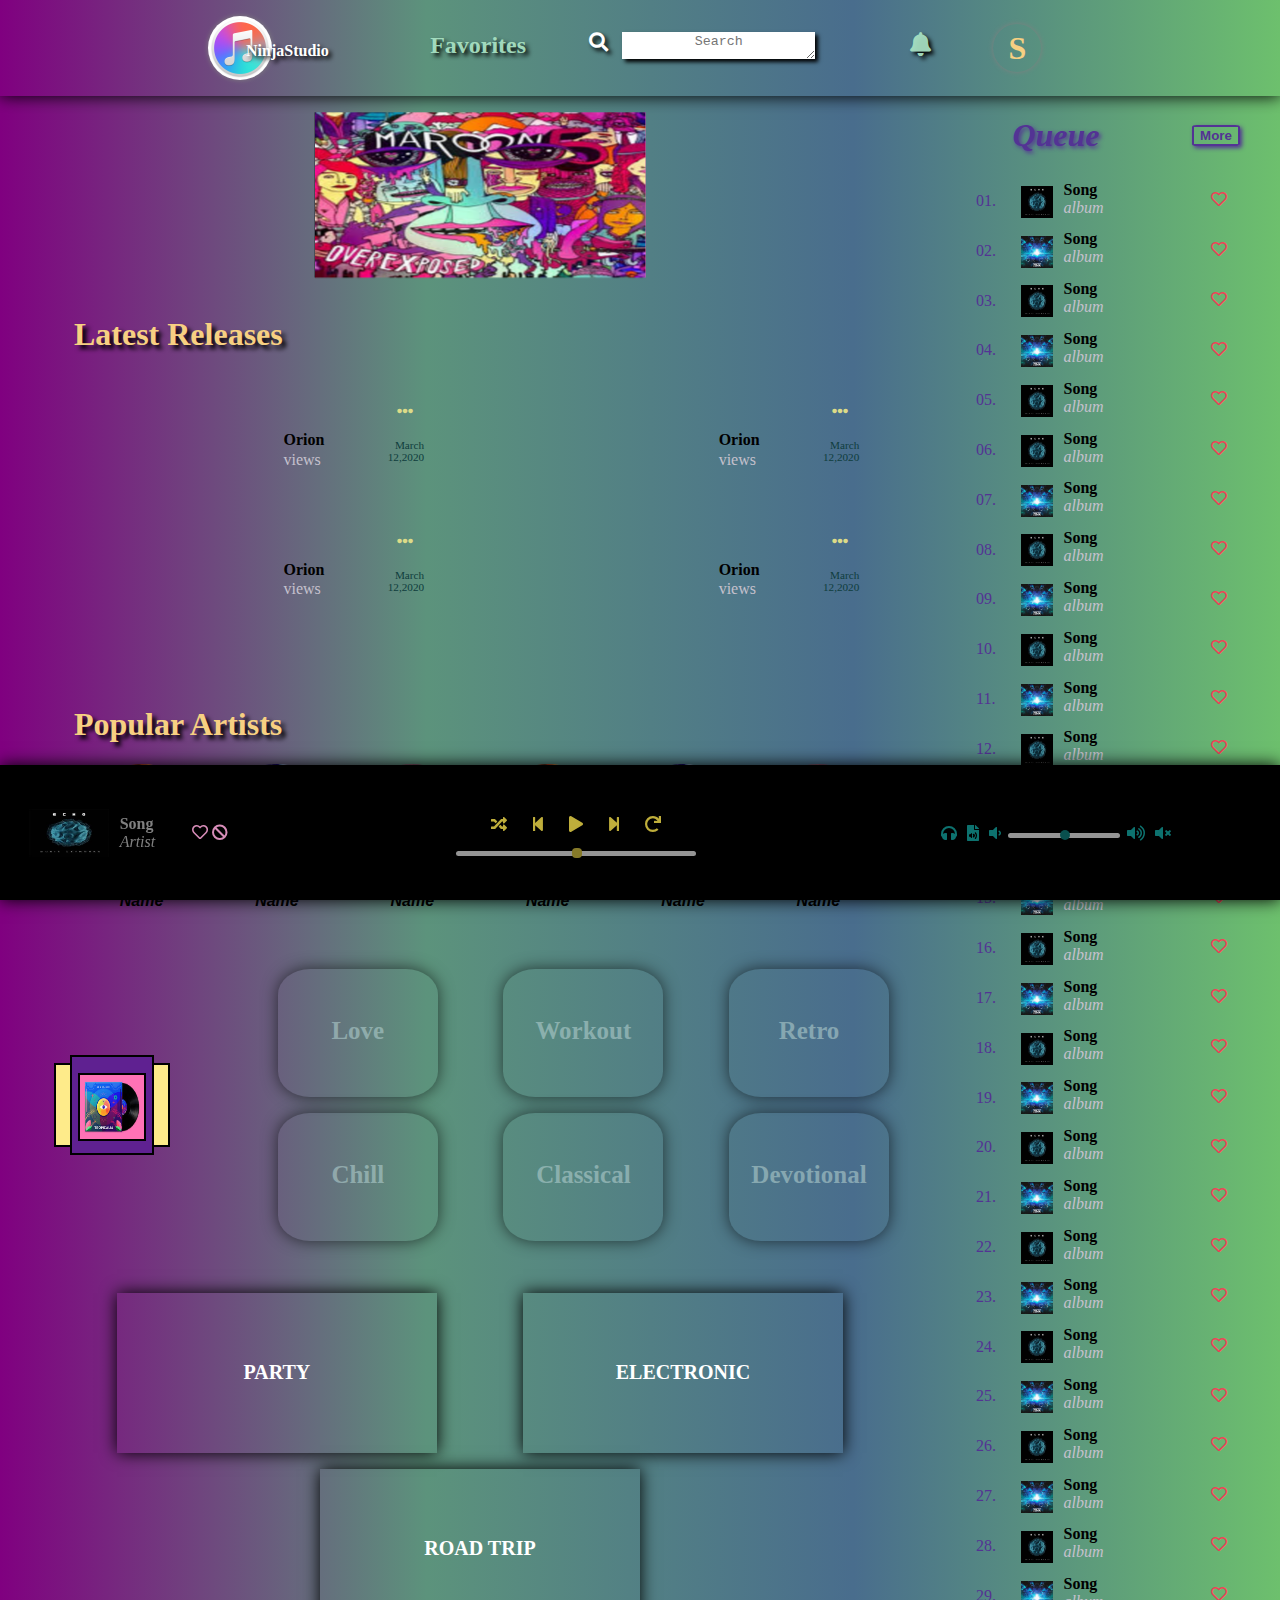
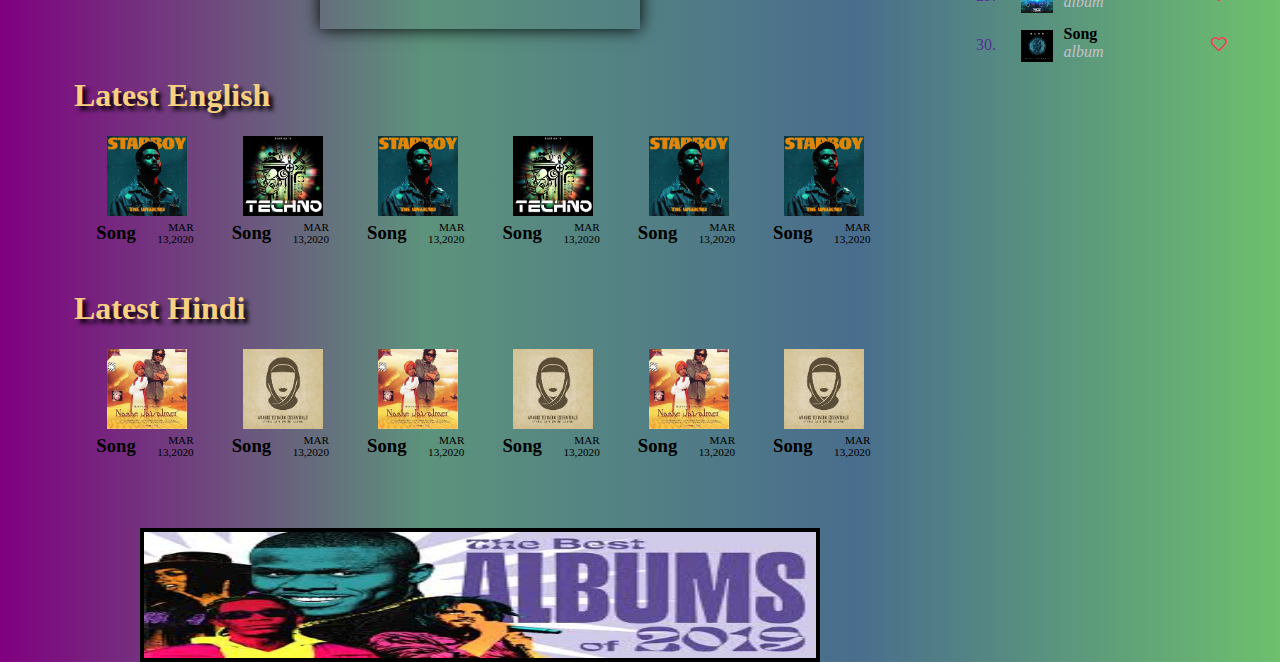
==== index.html @ 651ea818 "add pages of music player" ====
<!DOCTYPE html>
<html>
<head>
	<title>Music Player</title>
	<link rel="stylesheet" type="text/css" href="https://use.fontawesome.com/releases/v5.7.1/css/all.css">
	<link rel="stylesheet" type="text/css" href="style/music_player.css">	
	<meta name="viewport" content="width=device-width, initial-scale=1">
</head>

<body>
	<header>
		<!--navigation menu contains search, profile, favourite, notification and player-->
		<nav>
			<!--for large and medium screen-->
			<div id="large-nav">
				<!--for music player icon-->
				<div class="logo">
					<div class="logo-pic">
						<img src="Images/logo2.jpeg">
					</div>
					<span>
						NinjaStudio
					</span>
				</div>
				<!--for favourite songs reference-->
				<div class="fav">
					<a href="#">Favorites</a>
				</div>
				<!--for search bar-->
				<div class="search">
					<div class="search-box">
						<a href="#"><i class="fas fa-search"></i></a>
						<textarea rows="1" placeholder="Search"></textarea>
					</div>		
				</div>
				<!--for notification icon-->
				<div class="notify">
					<a href="#"> <i class="fas fa-bell"></i> </a>
				</div>
				<!--for user id-->
				<div class="id">
					<div class="user">
						S
					</div>
				</div>
			</div>

			<!--for small screen-->
			<div id="small-nav">
				<!--for music player icon-->
				<div class="logo">
					<div class="logo-pic">
						<img src="Images/logo2.jpeg">
					</div>
					<span>
						Ninja <br/>
						Studio
					</span>
				</div>
				<!--for user id-->
				<div class="id">
					<div class="user">
						S
					</div>
				</div>
				<!--for navigation bar-->
				<div class="bar">
					<div id="bar-icon"><i class="fas fa-bars"></i><div>
						<div id="nav-menu">
							<ul>
								<li><a href="#"> <i class="fas fa-bell"></i> </a></li>
								<li><a href="#">Favorites</a></li>
								<li>
									<div class="search-box">
										<textarea rows="1"></textarea>
										<a href="#"><i class="fas fa-search"></i></a>
									</div>
								</li>
							</ul>
						</div>
				</div>
		
			</div>
		</nav>

	</header>

	<!--main section contains song sharts and queue-->
	<main>
		<!--Article section contains the menu sections for the player-->
		<article>
			<!--song charts-->
			<section class="song-chart">
				<div id="box">
					<div class="music-chart one">
						<a href="#"> <img src="Images/cover6.png"> </a>
					</div>
					<div class="music-chart two">
						<a href="#"> <img src="Images/cover7.jpg"> </a>
					</div>
					<div class="music-chart three">
						<a href="#"> <img src="Images/cover8.jpg"> </a>
					</div>
					<div class="music-chart four">
						<a href="#"> <img src="Images/cover9.jpg"> </a>
					</div>	
				</div>
				
			</section>

			<!--latest release-->
			<section class="song-chart">
				<div class="heading">
					<h1>Latest Releases</h1>
				</div>
				<!-- adding section items-->
				<ul id="latest-release">
					<li>
						<!--adding picture-->
						<div class="latest-image">
							<div id="effect">
								<i class="fas fa-play"></i>
							</div>
						</div>
						<!--for expandable menu-->
						<div id="expand">
							<div id="dot-icon">
								<a href="#menu1" target="_parent"><i class="fas fa-ellipsis-h"></i></a>
							</div>
						
							<div id="menu1">
								<ul class="list">
									<li><a href="#"><i class="far fa-window-close"></i></a></li>
									<li><a href="#"> Download </a></li>
									<li><a href="#"> Share </a></li>
								</ul>
							</div>
						
							<!--div for writing song info-->
							<div id="content">
								<div>
									<h4>Orion</h4>
									<span>views</span>
								</div>
								<div id="date">March 12,2020</div>
							</div>	
						</div>	
					</li>

					<li>
						<!--adding picture-->
						<div class="latest-image">
							<div id="effect">
								<i class="fas fa-play"></i>
							</div>
						</div>
						<!--for expandable menu-->
						<div id="expand">
							<div id="dot-icon">
								<a href="#menu2"><i class="fas fa-ellipsis-h"></i></a>
							</div>
						
							<div id="menu2">
								<ul class="list">
									<li><a href="#"><i class="far fa-window-close"></i></a></li>
									<li><a href="#"> Download </a></li>
									<li><a href="#"> Share </a></li>
								</ul>
							</div>
	
							<!--div for writing song info-->
							<div id="content">
								<div>
									<h4>Orion</h4>
									<span>views</span>
								</div>
								<div id="date">March 12,2020</div>
							</div>	
						</div>	
					</li>
					<li>
						<!--adding picture-->
						<div class="latest-image">
							<div id="effect">
								<i class="fas fa-play"></i>
							</div>
						</div>
						<!--for expandable menu-->
						<div id="expand">
							<div id="dot-icon">
								<a href="#menu3"><i class="fas fa-ellipsis-h"></i></a>
							</div>
						
							<div id="menu3">
								<ul class="list">
									<li style="text-align: right;"><a href="#"><i class="far fa-window-close"></i></a></li>
									<li><a href="#"> Download </a></li>
									<li><a href="#"> Share </a></li>
								</ul>
							</div>
						
							<!--div for writing song info-->
							<div id="content">
								<div>
									<h4>Orion</h4>
									<span>views</span>
								</div>
								<div id="date">March 12,2020</div>
							</div>	
						</div>	
					</li>
					<li>
						<!--adding picture-->
						<div class="latest-image">
							<div id="effect">
								<i class="fas fa-play"></i>
							</div>
						</div>
						<!--for expandable menu-->
						<div id="expand">
							<div id="dot-icon">
								<a href="#menu4"><i class="fas fa-ellipsis-h"></i></a>
							</div>
						
							<div id="menu4">
								<ul class="list">
									<li><a href="#"><i class="far fa-window-close"></i></a></li>
									<li><a href="#"> Download </a></li>
									<li><a href="#"> Share </a></li>
								</ul>
							</div>
							
							<!--div for writing song info-->
							<div id="content">
								<div>
									<h4>Orion</h4>
									<span>views</span>
								</div>
								<div id="date">March 12,2020</div>
							</div>	
						</div>	
					</li>
				</ul>	
			</section>

			<!--popular artist-->
			<section class="song-chart">
				<div class="heading">
					<h1>Popular Artists</h1>
				</div>
				<!--adding artists-->
				<ul id="artists">
					<!--adding 15 list items-->
					<li>
						<!--for image and hovering transition-->
						<div id="artist-box">
							<a href="artist_playlist.html"><img src="Images/singer1.jpg"></a>
						</div>	
						<div id="name">Name</div>
					</li>

					<li>
						<!--for image and hovering transition-->
						<div id="artist-box">
							<a href="artist_playlist.html"><img src="Images/singer2.jpeg"></a>
						</div>	
						<div id="name">Name</div>
					</li>

					<li>
						<!--for image and hovering transition-->
						<div id="artist-box">
							<a href="artist_playlist.html"><img src="Images/singer3.jpg"></a>
						</div>	
						<div id="name">Name</div>
					</li>

					<li>
						<!--for image and hovering transition-->
						<div id="artist-box">
							<a href="artist_playlist.html"><img src="Images/singer1.jpg"></a>
						</div>	
						<div id="name">Name</div>
					</li>

					<li>
						<!--for image and hovering transition-->
						<div id="artist-box">
							<a href="artist_playlist.html"><img src="Images/singer2.jpeg"></a>
						</div>	
						<div id="name">Name</div>
					</li>

					<li>
						<!--for image and hovering transition-->
						<div id="artist-box">
							<a href="artist_playlist.html"><img src="Images/singer3.jpg"></a>
						</div>	
						<div id="name">Name</div>
					</li>
				</ul>				
			</section>

			<!--stations-->
			<section class="song-chart">
				<!--stations logo in 3-D structure-->
				<div id="layer1">
					<div id="layer2">
						<div id="layer3">
							<img src="Images/cover7.jpg">
						</div>
					</div>
				</div>
				<!--stations list-->
				<ul id="stations">
					<li><a href="song_chart.html">
						<div> Love </div>
					</a></li>
					<li><a href="song_chart.html">
						<div> Workout </div>
					</a></li>
					<li><a href="song_chart.html">
						<div> Retro </div>
					</a></li>
					<li><a href="#">
						<div> Chill </div>
					</a></li>
					<li><a href="song_chart.html">
						<div> Classical </div>
					</a></li>
					<li><a href="song_chart.html">
						<div> Devotional </div>
					</a></li>

				</ul>
			</section>

			<!--popular channels-->
			<section class="song-chart">
				<ul id="channels">
					<li><a href="song_chart.html" style="background-image: url(cover15.jpg);">
						<div> PARTY </div>
					</a></li>
					<li><a href="song_chart.html"  style="background-image: url(cover11.jpg);">
						<div> ELECTRONIC </div>
					</a></li>
					<li><a href="song_chart.html"  style="background-image: url(cover14.jpg);">
						<div> ROAD TRIP </div>
					</a></li>
				</ul>
			</section>
			
			<!--Latest English-->
			<section class="song-chart">
				<div class="heading">
					<h1>Latest English</h1>
				</div>
				<!--Song list with release date-->
				<ul class="latest-english">
					<li>
						<div id="image"><a href="#"><img src="Images/cover3.jpg"></a></div>
						<div id="content">
							<h3>Song</h3>
							<span>MAR 13,2020</span>
						</div>
					</li>
					<li>
						<div id="image"><a href="#"><img src="Images/cover8.jpg"></a></div>
						<div id="content">
							<h3>Song</h3>
							<span>MAR 13,2020</span>
						</div>
					</li>
					<li>
						<div id="image"><a href="#"><img src="Images/cover3.jpg"></a></div>
						<div id="content">
							<h3>Song</h3>
							<span>MAR 13,2020</span>
						</div>
					</li>
					<li>
						<div id="image"><a href="#"><img src="Images/cover8.jpg"></a></div>
						<div id="content">
							<h3>Song</h3>
							<span>MAR 13,2020</span>
						</div>
					</li>
					<li>
						<div id="image"><a href="#"><img src="Images/cover3.jpg"></a></div>
						<div id="content">
							<h3>Song</h3>
							<span>MAR 13,2020</span>
						</div>
					</li>	
					<li>
						<div id="image"><a href="#"><img src="Images/cover3.jpg"></a></div>
						<div id="content">
							<h3>Song</h3>
							<span>MAR 13,2020</span>
						</div>
					</li>		
				</ul>
			</section>

			<!--Latest Hindi-->
			<section class="song-chart">
				<div class="heading">
					<h1>Latest Hindi</h1>
				</div>
				<!--Song list with release date-->
				<ul class="latest-english">
					<li>
						<div id="image"><a href="#"><img src="Images/cover12.jpg"></a></div>
						<div id="content">
							<h3>Song</h3>
							<span>MAR 13,2020</span>
						</div>
					</li><li>
						<div id="image"><a href="#"><img src="Images/cover13.jpg"></a></div>
						<div id="content">
							<h3>Song</h3>
							<span>MAR 13,2020</span>
						</div>
					</li><li>
						<div id="image"><a href="#"><img src="Images/cover12.jpg"></a></div>
						<div id="content">
							<h3>Song</h3>
							<span>MAR 13,2020</span>
						</div>
					</li><li>
						<div id="image"><a href="#"><img src="Images/cover13.jpg"></a></div>
						<div id="content">
							<h3>Song</h3>
							<span>MAR 13,2020</span>
						</div>
					</li><li>
						<div id="image"><a href="#"><img src="Images/cover12.jpg"></a></div>
						<div id="content">
							<h3>Song</h3>
							<span>MAR 13,2020</span>
						</div>
					</li><li>
						<div id="image"><a href="#"><img src="Images/cover13.jpg"></a></div>
						<div id="content">
							<h3>Song</h3>
							<span>MAR 13,2020</span>
						</div>
					</li>	
				</ul>
			</section>

			<section style="height:20vh; width: 100%;">
				<div style="height:inherit; display: flex; justify-content: center; align-items: flex-end;">
					<img src="Images/banner.jpg" style="height:70%; width: 70%; border: 4px black solid;">
				</div>
			</section>

		</article>

		<!--aside section containa the queue list
		-->
		<aside>
			<!--queue list-->
			<section>
				<div id="aside-header">
					<h1>
						Queue
					</h1>
					<!--for buttons and dropdown menu-->
					<div id="more">
						<a href="#"><button>More</button></a>
							<div id="more-menu">
								<ul>
									<li><a href="#"> Play </a></li>
									<li><a href="#">Favorites</a></li>
									<li><a href="#">Download</a></li>
									<li><a href="#">Like</a></li>
								</ul>
							</div>
					</div>
				</div>

				<ol id="list" type="1">
					<!--adding 30 list items-->
					<li>
						<div id="item">
							<div id="image"><img src="Images/cover1.jpg"></div>
							<!--for song and album name-->
							<div id="song-info">
								<div id="song">Song</div>
								<div id="album">album</div>
							</div>
							<div id="icon"><a href="#"><i class="far fa-heart"></i></a></div>
						</div>	
					</li>
					<li>
						<div id="item">
							<div id="image"><img src="Images/cover5.jpg"></div>
							<!--for song and album name-->
							<div id="song-info">
								<div id="song">Song</div>
								<div id="album">album</div>
							</div>
							<div id="icon"><a href="#"><i class="far fa-heart"></i></a></div>
						</div>	
					</li>
					<li>
						<div id="item">
							<div id="image"><img src="Images/cover1.jpg"></div>
							<!--for song and album name-->
							<div id="song-info">
								<div id="song">Song</div>
								<div id="album">album</div>
							</div>
							<div id="icon"><a href="#"><i class="far fa-heart"></i></a></div>
						</div>	
					</li>
					<li>
						<div id="item">
							<div id="image"><img src="Images/cover5.jpg"></div>
							<!--for song and album name-->
							<div id="song-info">
								<div id="song">Song</div>
								<div id="album">album</div>
							</div>
							<div id="icon"><a href="#"><i class="far fa-heart"></i></a></div>
						</div>	
					</li>
					<li>
						<div id="item">
							<div id="image"><img src="Images/cover1.jpg"></div>
							<!--for song and album name-->
							<div id="song-info">
								<div id="song">Song</div>
								<div id="album">album</div>
							</div>
							<div id="icon"><a href="#"><i class="far fa-heart"></i></a></div>
						</div>	
					</li>
					<li>
						<div id="item">
							<div id="image"><img src="Images/cover1.jpg"></div>
							<!--for song and album name-->
							<div id="song-info">
								<div id="song">Song</div>
								<div id="album">album</div>
							</div>
							<div id="icon"><a href="#"><i class="far fa-heart"></i></a></div>
						</div>	
					</li>
					<li>
						<div id="item">
							<div id="image"><img src="Images/cover5.jpg"></div>
							<!--for song and album name-->
							<div id="song-info">
								<div id="song">Song</div>
								<div id="album">album</div>
							</div>
							<div id="icon"><a href="#"><i class="far fa-heart"></i></a></div>
						</div>	
					</li>
					<li>
						<div id="item">
							<div id="image"><img src="Images/cover1.jpg"></div>
							<!--for song and album name-->
							<div id="song-info">
								<div id="song">Song</div>
								<div id="album">album</div>
							</div>
							<div id="icon"><a href="#"><i class="far fa-heart"></i></a></div>
						</div>	
					</li>
					<li>
						<div id="item">
							<div id="image"><img src="Images/cover5.jpg"></div>
							<!--for song and album name-->
							<div id="song-info">
								<div id="song">Song</div>
								<div id="album">album</div>
							</div>
							<div id="icon"><a href="#"><i class="far fa-heart"></i></a></div>
						</div>	
					</li>
					<li>
						<div id="item">
							<div id="image"><img src="Images/cover1.jpg"></div>
							<!--for song and album name-->
							<div id="song-info">
								<div id="song">Song</div>
								<div id="album">album</div>
							</div>
							<div id="icon"><a href="#"><i class="far fa-heart"></i></a></div>
						</div>	
					</li>
					<li>
						<div id="item">
							<div id="image"><img src="Images/cover5.jpg"></div>
							<!--for song and album name-->
							<div id="song-info">
								<div id="song">Song</div>
								<div id="album">album</div>
							</div>
							<div id="icon"><a href="#"><i class="far fa-heart"></i></a></div>
						</div>	
					</li>
					<li>
						<div id="item">
							<div id="image"><img src="Images/cover1.jpg"></div>
							<!--for song and album name-->
							<div id="song-info">
								<div id="song">Song</div>
								<div id="album">album</div>
							</div>
							<div id="icon"><a href="#"><i class="far fa-heart"></i></a></div>
						</div>	
					</li>
					<li>
						<div id="item">
							<div id="image"><img src="Images/cover5.jpg"></div>
							<!--for song and album name-->
							<div id="song-info">
								<div id="song">Song</div>
								<div id="album">album</div>
							</div>
							<div id="icon"><a href="#"><i class="far fa-heart"></i></a></div>
						</div>	
					</li>
					<li>
						<div id="item">
							<div id="image"><img src="Images/cover1.jpg"></div>
							<!--for song and album name-->
							<div id="song-info">
								<div id="song">Song</div>
								<div id="album">album</div>
							</div>
							<div id="icon"><a href="#"><i class="far fa-heart"></i></a></div>
						</div>	
					</li>
					<li>
						<div id="item">
							<div id="image"><img src="Images/cover5.jpg"></div>
							<!--for song and album name-->
							<div id="song-info">
								<div id="song">Song</div>
								<div id="album">album</div>
							</div>
							<div id="icon"><a href="#"><i class="far fa-heart"></i></a></div>
						</div>	
					</li>
					<li>
						<div id="item">
							<div id="image"><img src="Images/cover1.jpg"></div>
							<!--for song and album name-->
							<div id="song-info">
								<div id="song">Song</div>
								<div id="album">album</div>
							</div>
							<div id="icon"><a href="#"><i class="far fa-heart"></i></a></div>
						</div>	
					</li>
					<li>
						<div id="item">
							<div id="image"><img src="Images/cover5.jpg"></div>
							<!--for song and album name-->
							<div id="song-info">
								<div id="song">Song</div>
								<div id="album">album</div>
							</div>
							<div id="icon"><a href="#"><i class="far fa-heart"></i></a></div>
						</div>	
					</li>
					<li>
						<div id="item">
							<div id="image"><img src="Images/cover1.jpg"></div>
							<!--for song and album name-->
							<div id="song-info">
								<div id="song">Song</div>
								<div id="album">album</div>
							</div>
							<div id="icon"><a href="#"><i class="far fa-heart"></i></a></div>
						</div>	
					</li>
					<li>
						<div id="item">
							<div id="image"><img src="Images/cover5.jpg"></div>
							<!--for song and album name-->
							<div id="song-info">
								<div id="song">Song</div>
								<div id="album">album</div>
							</div>
							<div id="icon"><a href="#"><i class="far fa-heart"></i></a></div>
						</div>	
					</li>
					<li>
						<div id="item">
							<div id="image"><img src="Images/cover1.jpg"></div>
							<!--for song and album name-->
							<div id="song-info">
								<div id="song">Song</div>
								<div id="album">album</div>
							</div>
							<div id="icon"><a href="#"><i class="far fa-heart"></i></a></div>
						</div>	
					</li>
					<li>
						<div id="item">
							<div id="image"><img src="Images/cover5.jpg"></div>
							<!--for song and album name-->
							<div id="song-info">
								<div id="song">Song</div>
								<div id="album">album</div>
							</div>
							<div id="icon"><a href="#"><i class="far fa-heart"></i></a></div>
						</div>	
					</li>
					<li>
						<div id="item">
							<div id="image"><img src="Images/cover1.jpg"></div>
							<!--for song and album name-->
							<div id="song-info">
								<div id="song">Song</div>
								<div id="album">album</div>
							</div>
							<div id="icon"><a href="#"><i class="far fa-heart"></i></a></div>
						</div>	
					</li>
					<li>
						<div id="item">
							<div id="image"><img src="Images/cover5.jpg"></div>
							<!--for song and album name-->
							<div id="song-info">
								<div id="song">Song</div>
								<div id="album">album</div>
							</div>
							<div id="icon"><a href="#"><i class="far fa-heart"></i></a></div>
						</div>	
					</li>
					<li>
						<div id="item">
							<div id="image"><img src="Images/cover1.jpg"></div>
							<!--for song and album name-->
							<div id="song-info">
								<div id="song">Song</div>
								<div id="album">album</div>
							</div>
							<div id="icon"><a href="#"><i class="far fa-heart"></i></a></div>
						</div>	
					</li>
					<li>
						<div id="item">
							<div id="image"><img src="Images/cover5.jpg"></div>
							<!--for song and album name-->
							<div id="song-info">
								<div id="song">Song</div>
								<div id="album">album</div>
							</div>
							<div id="icon"><a href="#"><i class="far fa-heart"></i></a></div>
						</div>	
					</li>
					<li>
						<div id="item">
							<div id="image"><img src="Images/cover1.jpg"></div>
							<!--for song and album name-->
							<div id="song-info">
								<div id="song">Song</div>
								<div id="album">album</div>
							</div>
							<div id="icon"><a href="#"><i class="far fa-heart"></i></a></div>
						</div>	
					</li>
					<li>
						<div id="item">
							<div id="image"><img src="Images/cover5.jpg"></div>
							<!--for song and album name-->
							<div id="song-info">
								<div id="song">Song</div>
								<div id="album">album</div>
							</div>
							<div id="icon"><a href="#"><i class="far fa-heart"></i></a></div>
						</div>	
					</li>
					<li>
						<div id="item">
							<div id="image"><img src="Images/cover1.jpg"></div>
							<!--for song and album name-->
							<div id="song-info">
								<div id="song">Song</div>
								<div id="album">album</div>
							</div>
							<div id="icon"><a href="#"><i class="far fa-heart"></i></a></div>
						</div>	
					</li>
					<li>
						<div id="item">
							<div id="image"><img src="Images/cover5.jpg"></div>
							<!--for song and album name-->
							<div id="song-info">
								<div id="song">Song</div>
								<div id="album">album</div>
							</div>
							<div id="icon"><a href="#"><i class="far fa-heart"></i></a></div>
						</div>	
					</li>
					<li>
						<div id="item">
							<div id="image"><img src="Images/cover1.jpg"></div>
							<!--for song and album name-->
							<div id="song-info">
								<div id="song">Song</div>
								<div id="album">album</div>
							</div>
							<div id="icon"><a href="#"><i class="far fa-heart"></i></a></div>
						</div>	
					</li>
				</ol>
			</section>
		</aside>
	</main>



	<!--summary section contains pause/play option,
	 song being played etc options and it is fixed-->
	<summary>
		<!--song being played-->
		<div id="song-desc">
			<div id="image"><img src="Images/cover1.jpg"></div>
			<div id="song-info">
				<div id="song">Song</div>
				<div id="album">Artist</div>
			</div>
			<div id="icon">
				<a href=""><i class="far fa-heart"></i></a>
				<a href=""><i class="fas fa-ban"></i></a>
			</div>
		</div>
		<!--song player-->
		<div id="controller">
			<!--for player icons-->
			<div id="push">
				<!--shuffle playlist-->
				<span><a href="#"><i class="fas fa-random"></i></a></span>
				<!--for backward-->
				<span><a href="#"><i class="fas fa-step-backward"></i></a></span>
				<!--anchor tag song paused-->
				<span><a href="#play" id="pause"><i class="far fa-pause-circle"></i></a></span>
				<!--playing the song after targetting from pause-->
				<span><a href="#pause" id="play"><i class="fas fa-play"></i></a></span>
				<!--for fast forwarding-->
				<span><a href="#"><i class="fas fa-step-forward"></i></a></span>
				<!--for repeating song-->
				<span><a href="#"><i class="fas fa-redo"></i></i></a></span>
			</div>
			<!--for sliding button -->
			<div id="slider">
				<input type="range" name="slide" class="slide1" min="1.0" max="100.0">
			</div>
		</div>
		<!--volume control-->
		<!--
		<audio controls>  </audio>-->
		<div id="volume">
			<a href="#"><i class="fas fa-headphones"></i></a>
			<a href="#"><i class="fas fa-file-audio"></i></a>
			<!--volume down-->
			<a href="#"><i class="fas fa-volume-down"></i></a>
			<!--for sliding button--> 
			<div id="slider">
				<input type="range" class="slide2" name="slide" min="1.0" max="100.0">
			</div>
			<!--volume up-->
			<a href="#"><i class="fas fa-volume-up"></i></a>
			<!--volume mute-->
			<a href="#"><i class="fas fa-volume-mute"></i></a>
		</div>
	</summary>

</body>
</html>
---- style/music_player.css ----
body {
    background-image: repeating-linear-gradient(90deg, purple, rgba(92, 147, 124, 1), rgba(73, 109, 141, 1), rgba(109, 192, 109, 1));
    background-repeat: no-repeat;
    background-size: cover;
    background-position: center;
    margin: 0px;
}


/*styling navigation section*/
nav{
	box-shadow: 0px 0px 1rem black;
}

#large-nav{
	display: flex;
}

/*music player logo*/
#large-nav .logo{
	display: flex;
	margin: 1rem;
	width: 20%;
}

#large-nav .logo-pic{
	min-width: 4rem;
	min-height: 4rem;
	max-width: 4rem;
	max-height: 4rem;
	border-radius: 50%;
	box-shadow: 0px 0px 5px gray;
	margin: 0px;
}

#large-nav .logo .logo-pic img{
	width: 100%;
	height: 100%;
	border-radius: 50%;
}

#large-nav .logo span{
	text-align: center;
	color: white;
	text-shadow: 3px 3px 4px black;
	font-size: 100%;
	font-weight: bold;
	align-items: center;
	margin-top: 15%;
	margin-left: -15%;
}

/*styling favorites*/
#large-nav .fav{
	margin: 2rem 1rem 0rem 1rem;
	text-align: center;
	width: 15%;
}

#large-nav .fav a{
	color: rgba(168, 225, 195, 0.96);
	text-shadow: 3px 3px 4px black;
	font-size: 1.5rem;
	font-weight: bold;
	text-decoration: none;
}


/*styling search bar option*/
#large-nav .search{
	margin: 2rem 1rem 0rem 1rem;
	width: 35%;
}

#large-nav .search .search-box{
	width: 90%;
	height: 40%;
	max-width: 15rem;
	min-width: 9rem;
	display: flex;
	/*border-radius: 0% 20% 20% 0%;*/
}

#large-nav .search .search-box a{
	width: 20%;
	height: 100%;
	color: white;
	text-align: center;
	font-size: 1.2rem;
	text-shadow: 3px 3px 4px black;
}

#large-nav .search .search-box textarea{
	width: 80%;
	height: 90%;
	border: 0px;
	text-align: center;
	padding: 2px;
	box-shadow: 3px 3px 4px black;
}

/*styling bell icon*/
#large-nav .notify{
	margin: 2rem 1rem 0rem 1rem;
	width: 5%;
}

#large-nav .notify a{
	/*width: 20%;
	height: 100%;*/
	color: rgba(168, 225, 195, 0.96);
	text-align: center;
	font-size: 1.5rem;
	text-shadow: 3px 3px 4px black;
}

/*styling user*/
#large-nav .id{
	margin: 1rem;
	width: 10%;
}

#large-nav .id .user{
	display: flex;
	justify-content: center;
	align-items: center;
	background-image: url(id_pic.jpg);
	background-position: center;
	background-size: auto;
	width: 3rem;
	height: 3rem;
	border-radius: 50%;
	box-shadow: 0px 0px 5px gray;
	margin: 0.5rem;
	text-align: center;
	font-weight: bold;
	color: rgba(247, 208, 130, 1);
	font-size: 2rem;
}

#large-nav a:hover{
	color: rgba(197, 205, 216, 1);
	transition: 1s;
}

#large-nav a i:hover{
	color: rgba(197, 205, 216, 1);
	transition: 1s;
}

#small-nav{
	display: none;
}

/*applying media queris for extra large screens*/
@media screen and (min-width: 900px){
	#large-nav{
		margin-left: 15%;
		margin-right: 15%;
	}
}

/*applying media queries for small screen*/
@media screen and (max-width: 572px){

	#large-nav{
		display: none;
	}

	#small-nav{
		display: flex;
	}

	/*music player logo*/
	#small-nav .logo{
		display: flex;
		margin: 1rem;
		width: 35%;
	}

	#small-nav .logo-pic{
		min-width: 4rem;
		min-height: 4rem;
		max-width: 4rem;
		max-height: 4rem;
		border-radius: 50%;
		box-shadow: 0px 0px 5px gray;
		margin: 0px;
	}

	#small-nav .logo .logo-pic img{
		width: 100%;
		height: 100%;
		border-radius: 50%;
	}

	#small-nav .logo span{
		text-align: center;
		color: orange;
		font-size: 100%;
		font-weight: bold;
		align-items: center;
		margin-top: 15%;
		margin-left: -15%;
	}

	/*styling user*/
	#small-nav .id{
		margin: 1rem;
		width: 25%;
	}

	#small-nav .id .user{
		display: flex;
		justify-content: center;
		align-items: center;
		background-image: url(id_pic.jpg);
		background-position: center;
		background-size: auto;
		width: 3rem;
		height: 3rem;
		border-radius: 50%;
		box-shadow: 0px 0px 5px gray;
		margin: 0.5rem;
		text-align: center;
		font-weight: bold;
		color:  rgba(247, 208, 130, 1);
		font-size: 2rem;
	}

	/*styling bar menu :- notification, favorites and search*/
	#small-nav .bar{
		display: flex;
		margin: 2rem 1rem 0rem 1rem;
		width: 20%;
		justify-content: flex-end;
	}

	#small-nav .bar #bar-icon{
		width: 3rem;
		height: 3rem;
	}

	#small-nav .bar i{
		color: rgba(168, 225, 195, 0.96);
		text-align: center;
		font-size: 1.5rem;
	}

	#small-nav #nav-menu{
		display: none;
		background-color: black;
		width: 25%;
		position: absolute;
		top: 4rem;
		left: 70%;
		text-align: left;
		margin: 0px;
		padding-left: 0px;
		border-radius: 10%;
		opacity: 0.7;
		box-shadow: 0rem 0rem 1rem silver;
	}

	/*making menu appear over hovering*/
	#small-nav .bar #bar-icon:hover #nav-menu{
		display: block;
	}	
	
	#small-nav #nav-menu ul{
		display: block;
		margin: 0px;
		padding: 0.1rem;
		list-style: none;
	}

	#small-nav #nav-menu li{
		margin: 0.4rem;
	}

	#small-nav #nav-menu li i{
		font-size: 1.2rem;
	}

	#small-nav #nav-menu li .search-box{
		display: flex;
		width: 95%;
		height: 1.2rem;
		max-width: 7rem;
		/*border-radius: 0% 20% 20% 0%;*/
	}

	#small-nav #nav-menu li .search-box textarea{
		width: 80%;
		height: 80%;
		border: 0px;
	}

	/*search icon*/
	#small-nav #nav-menu li .search-box i{
		color: white;
		text-align: center;
		font-size: 0.8rem;
		margin-left: 5px;
	}

	#small-nav #nav-menu li a{
		font-size: 1rem;
		text-decoration: none;
		color: white;
		font-family: sans-serif;
		font-weight: bold;
		margin: 0px;
	}

	/*transition effects on hovering over list elements*/
	#small-nav #nav-menu li a:hover{
		color: rgba(102, 102, 102, 1);
		font-size: 1.1rem;
		transition: 1s;
	}

	#small-nav #nav-menu li a i:hover{
		color: rgba(102, 102, 102, 1);
		font-size: 1rem;
		transition: 1s;
	}

}


/*styling main section*/

/*article and aside section division for small screen*/
@media screen and (max-width: 600px){

	main{
		display: block;
	}
	main article{
		width: 100vw;
	}

	main aside{
		width: 70vw;
		margin-left: 15vw;
	}
}

/*article and aside section division for medium screen*/
@media screen and (min-width: 600px){

	main{
		display: flex;
	}
	main article{
		width: 70vw;
	}

	main aside{
		width: 30vw;
	}
}

/*article and aside section division for large screen*/
@media screen and (min-width: 900px){

	main{
		display: flex;
	}
	main article{
		width: 75vw;
	}

	main aside{
		width: 25vw;
	}
}

/*styling song charts and common sections and elements*/
main .song-chart{
	display: flex;
	flex-wrap: wrap;
	margin: 2% 3%;
	justify-content: space-around;
	align-items: center;
	padding: 0px;
}

main .song-chart .heading {
    width: 90%;
    color: rgba(247, 208, 130, 1);
    text-align: left;
    text-shadow: 4px 4px 4px black;
}


/*styling song chart section*/
@keyframes revolve{
	0%{
		transform: translateX(0px) rotateY(0deg);
	}

	20%{
		transform: translateX(0px) rotateY(90deg);
	}

	40%{
		transform: translateX(0px) rotateY(180deg);
	}

	80%{
		transform: translateX(0px) rotateY(270deg);
	}

	100%{
		transform: translateX(0px) rotateY(360deg);
	}
}

/*styling song chart section*/
#box{
	height: 10rem;
	width: 10rem;
	position: relative;
	/*margin: 10rem;*/
	transform-style: preserve-3d;
	perspective: 10000px;
	animation: revolve 14s ease-in-out infinite 2s;
}

.music-chart{
	height: 100%;
	width: 100%;
	position: absolute;
}

main .song-chart .music-chart img{
	width: 100%;
	height: 100%;
} 

.one{

}

.two{
	transform: rotateY(90deg) translateX(-5rem) translateZ(5rem);
}

.three{
	transform: rotateY(-90deg) translateZ(5rem) translateX(5rem);
}

.four{
	transform: translateZ(10rem);
}

@media screen and (min-width: 975px){

	#box{
		height: 10rem;
		width: 20rem;
		position: relative;
		/*margin: 10rem;*/
		transform-style: preserve-3d;
		perspective: 10000px;
		animation: revolve 20s ease-in-out infinite 2s;
	}

	.one{

	}

	.two{
		transform: rotateY(90deg) translateX(-10rem) translateZ(10rem);
	}

	.three{
		transform: rotateY(-90deg) translateZ(10rem) translateX(10rem);
	}

	.four{
		transform: translateZ(20rem);
	}

}

/*to pause animation ove hovering*/
main .song-chart #box:hover{
	animation-play-state: paused;
}

/*styling latest release*/
main article .song-chart #latest-release{
	width: 100%;
	list-style: none;
	display: flex;
	margin: 1rem;
	flex-wrap: wrap;
	justify-content: space-around;
	padding: 0px;
}

main article .song-chart #latest-release li{
	width: 50%;
	display: flex;
	margin-bottom: 2%;
}

@media screen and (max-width: 724px){
	main article .song-chart #latest-release li{
		width: 90%;
		display: flex;
	}
}

/*styling image div*/
main article .song-chart #latest-release li .latest-image{
	width: 50%;
	height: 7rem;
	background-image: url(cover2.jpg);
	background-position: center;
	background-size: cover;
}

main article .song-chart #latest-release li .latest-image #effect{
    display: none;
    width: 100%;
    height: 100%;
    background-color: rgba(173, 173, 173, 0.75);
    color: white;
    text-align: center;
    justify-content: center;
    align-items: center;
}

main article .song-chart #latest-release li .latest-image:hover #effect{
	display: flex;
}

main article .song-chart #latest-release #expand{
	width: 40%;
	height: 90%;
	margin: 3%
	/*justify-content: flex-end;*/
}
/*styling icon and menu*/
main article .song-chart #latest-release #expand #dot-icon{
	width: 90%;
	height: 20%;
	margin-left: 70%;
}

main article .song-chart #latest-release #expand #dot-icon i{
	color: rgba(221, 219, 136, 1);
}

main article .song-chart #latest-release #expand #menu1,#menu2,#menu3,#menu4{
	width: 0px;
	height: 0px;
	position: absolute;
	top: 60%;
    left: 35%;
	overflow: hidden;
	background-image: repeating-linear-gradient(90deg,rgba(92, 147, 124, 1), rgba(73, 109, 141, 1));
	box-shadow: 0px 0px 1rem black;
}

main article .song-chart #latest-release #expand :target#menu1 {
    width: 5rem;
    height: 4.5rem;
    top: 60%;
    left: 35%; 
    transition: width 0.5s ease-in;
}


main article .song-chart #latest-release #expand #menu2:target {
    width: 5rem;
    height: 4.5rem;
    top: 60%;
    left: 70%;
    transition: width 0.5s ease-in;
}

main article .song-chart #latest-release #expand #menu3:target {
    width: 5rem;
    height: 4.5rem;
    top: 80%;
    left: 35%;
    transition: width 0.5s ease-in;
}

main article .song-chart #latest-release #expand #menu4:target {
    width: 5rem;
    height: 4.5rem;
    top: 80%;
    left: 70%;
    transition: width 0.5s ease-in;
}

/*styling content*/
.list{
	width: 90%;
	list-style: none;
	display: block;
	padding: 0px;
}

.list li{
	margin:0.3rem;
}

.list li a {
    color: rgba(0, 0, 0, 1);
    text-decoration: none;
    font-weight: bold;
}


main article .song-chart #latest-release #content{
	height: 70%;
	width: 90%;
	display: flex;
}

main article .song-chart #latest-release #content div{
	width: 40%;
	height: 90%;
	margin: 0.5rem;
}

main article .song-chart #latest-release #content div h4{
	width: 90%;
	height: 1.2rem;
	margin: 0px;
	color: black;
}

main article .song-chart #latest-release #content div span{
	width: 90%;
	height: 50%;
	color: rgba(197, 193, 205, 1);
}

main article .song-chart #latest-release #content #date {
    font-size: 0.7rem;
    color: rgba(15, 61, 61, 1);
    text-align: right;
    margin-top: 1rem;
}

/*
styling artist section*/
main article #artists{
	list-style: none;
	display: flex;
	flex-wrap: wrap;
	justify-content: space-around;
	padding: 0px;
	width: 90%;
	margin:0px;
}

/*styling list-elements*/
main article #artists li{
	width: 8rem;
}

main article .song-chart #artists li #artist-box{
	height: 8rem;
	width: 8rem;
	border-radius: 50%;
}

main article .song-chart #artists li #artist-box img{
	height: 100%;
	width: 100%;
	border-radius: 50%;
}

main article .song-chart #artists li #artist-box a:hover{
	opacity: 0.3;
}

/*styling names*/
main article .song-chart #artists li #name {
    text-align: center;
    color: rgba(0, 0, 0, 1);
    font-size: 1rem;
    font-family: sans-serif;
    font-style: italic;
    margin-bottom: 1rem;
    font-weight: bold;
}


@media screen and (max-width: 724px){

	main article #artists li{
		width: 6rem;
	}

	main article .song-chart #artists li #artist-box{
		height: 6rem;
		width: 6rem;
		border-radius: 50%;
	}

	main article .song-chart #artists li #name{
		width: 6rem;
	}
}

/*styling stations section*/
/*styling logo for stations*/
main article .song-chart #layer1{
	display: flex;
	width: 7rem;
	height: 5rem;
	background-color: rgba(254, 235, 138, 1);
	border: 2px black solid;
	justify-content: center;
	align-items: center;
	margin: 1rem;
}

main article .song-chart #layer2{
	width: 5rem;
	height: 6rem;
	background-color: rgba(95, 33, 145, 1);
	border: 2px black solid;
}

main article .song-chart #layer3{
	width: 4rem;
	height: 4rem;
	margin: auto;
	margin-top: 20%;
	border: 2px black solid;
}

main article .song-chart #layer3 img{
	width: 100%;
	height: 100%;
}

main article .song-chart #stations{
	list-style: none;
	display: flex;
	flex-wrap: wrap;
	justify-content: space-around;
	width: 75%;
	height: 30%;
} 

main article .song-chart #stations li {
    width: 10rem;
    height: 8rem;
    display: flex;
    justify-content: center;
    align-items: center;
    text-align: center;
    margin: 0.5rem;
}

main article .song-chart #stations li a{
	background-image: url(cover4.jpg);
	height: 8rem;
	width: 10rem;
	opacity: 0.6;
	background-size: cover;
	background-position: center;
	text-decoration: none;
	box-shadow: 0px 0px 1rem black;
    border-radius: 20%;
}

main article .song-chart #stations li a div {
    background: transparent;
    margin: auto;
    margin-top: 30%;
    color: rgba(174, 203, 203, 1);
    font-weight: bold;
    font-size: 25px;
    padding: auto;
}

/*effects on hovering*/
main article .song-chart #stations li a:hover{
	opacity: 1;
	width: 10.5rem;
	height: 8.5rem;
}

@media screen and (max-width: 574px){

	main article .song-chart #stations li {
	    width: 8rem;
	    height: 6rem;
	}

	main article .song-chart #stations li a{
		height: 6rem;
		width: 8rem;
	}	
}

/*
/*styling channel section*/
main article .song-chart #channels{
	list-style: none;
	display: flex;
	flex-wrap: wrap;
	justify-content: space-around;
	padding: 0px;
	width: 90%;
	height: 30%;
	margin:0px;
} 

main article .song-chart #channels li {
    width: 20rem;
    height: 10rem;
    display: flex;
    flex-wrap: wrap;
    justify-content: center;
    align-items: center;
    text-align: center;
    margin: 0.5rem;
}

main article .song-chart #channels li a{
	height: inherit;
	width: inherit;
	background-image: url(cover11.jpg);
	background-size: cover;
	background-position: center;
	text-decoration: none;
	box-shadow: 0px 0px 1rem black;
}

main article .song-chart #channels li a div{
	height: inherit;
	background: transparent;
	display: flex;
    justify-content: center;
    align-items: center;
    text-align: center;
	color: white;
	font-weight: bold;
	font-size: 20px;
	opacity: 1;
}

/*effects on hovering*/
main article .song-chart #channels li a:hover{
	background-size: auto;
	transition: all 0.5s ease-in;
}

/*
Styling Latest-english section*/
main article .song-chart .latest-english{
	list-style: none;
	display: flex;
	flex-wrap: wrap;
	justify-content: space-around;
	padding: 0px;
	width: 90%;
	margin:0px;
} 

main article .song-chart #latest-english li{
    display: flex;
    justify-content: center;
    align-items: center;
    text-align: center;
    margin: 0.5rem;
}

main article .song-chart .latest-english li #image{
	height: 5rem;
	width: 5rem;
	margin-left: 20%;
}

main article .song-chart .latest-english li #image img{
	width: 100%;
	height: 100%;
}

main article .song-chart .latest-english li #content {
    display: flex;
    text-align: center;
    justify-content: center;
    padding: 5px;
}


main article .song-chart .latest-english li #content h3{
	width: 50%;
	margin: 1%;
}

main article .song-chart .latest-english li #content span{
	width: 50%;
	text-align: right;
	font-size: 0.7rem;
}

main article .song-chart .latest-english li #image:hover{
	box-shadow: 0px 0px 20px black;
}

/*
	Styling Aside Section of main*/
/*styling queue header*/
main aside #aside-header{
	width: 100%;
	display: inline-grid;
	grid-template-columns: 60% 40%;
	align-items: center;
	text-align: center;
}

main aside #aside-header h1{
	color: rgba(83, 51, 148, 1);
	font-style: italic;
	font-size: 2rem;
	text-shadow: 2px 2px 4px rgba(83, 51, 148, 1);
}
/*
@media screen and (max-width:600px){
	main aside #aside-header #more{
		margin-left: 18%;
		margin-top: 2rem;
	}	
}

main aside #aside-header #more{
	/*	margin-left: 25%;
		margin-top: 2rem;
}
*/
main aside #aside-header #more button{
	background-color: transparent;
	color: rgba(83, 51, 148, 1);
	border-radius: 10%;
	border: 2px rgba(83, 51, 148, 1) solid;
	font-weight: 900;
	/*text-shadow: 2px 2px 4px rgba(83, 51, 148, 1);*/
	box-shadow: 2px 2px 4px rgba(83, 51, 148, 1);
}

main aside #aside-header #more #more-menu {
    display: none;
    background-color: black;
    width: 5rem;
    position: absolute;
    text-align: left;
    margin: 0px;
    padding-left: 0px;
    opacity: 0.7;
    box-shadow: 0rem 0rem 1rem silver;
}

	/*making menu appear over hovering*/
main aside #aside-header #more:hover #more-menu{
		display: block;
	}	
	
main aside #aside-header #more #more-menu ul{
		display: block;
		margin: 0px;
		padding: 0.1rem;
		list-style: none;
	}

main aside #aside-header #more #more-menu ul li{
		margin: 0.4rem;
	}

main aside #aside-header #more #more-menu ul li a{
	text-decoration: none;
	color: white;
}	

main aside #aside-header #more #more-menu ul li a:hover{
	color: rgba(83, 51, 148, 1);
	transition: all 1s ease-in-out;
}

/*styling queue list items*/
main aside #list{
	display: block;
	padding: 0px;
}

main aside #list li{
	width: 90%;
	height: 20%;
	margin: 1rem;
	list-style-type: decimal-leading-zero;
	list-style-position: inside;
	color: rgba(83, 51, 148, 1);
}

main aside #list li #item{
	display: flex;
	justify-content: center;
	margin-left: 1.5rem;
	margin-top: -2rem;
}

main aside #list li #image{
	width: 2rem;
	height: 2rem;
	margin: 3%;
}

main aside #list li #image img{
	width: 100%;
	height: 100%;
}

main aside #list li #song-info{
	width: 50%;
	height: 90%;
	margin: 1%;
}

main aside #list li #song-info #song{
	font-weight: bold;
	color: black;
}

main aside #list li #song-info #album{
	font-style: italic;
	color: rgba(197, 193, 205, 1);
}

main aside #list li #icon{
	width: 10%;
	height: 90%;
	margin: 5%;
}

main aside #list li #icon i{
	color: rgba(240, 66, 87, 1);
}

/*
Styling summary section 
Summary section is fixed wrt to the page*/
summary {
    width: 100%;
    height: 15vh;
    display: inline-grid;
    grid-template-columns: 20% 50% 25%;
    position: fixed;
    bottom: 0px;
    background: black;
    box-shadow: 0px 0px 1rem black;
}

@media screen and (max-width: 650px){
	summary{
		display: inline-grid;
		height: 20vh;
		grid-template-rows: 10vh 10vh;
    	grid-template-columns: 50% 50%;
	}
}

/*styling song-description section*/
summary #song-desc{
	display: flex;
	align-items: center;
	justify-content: center;
}

@media screen and (max-width: 650px){
	summary #song-desc{
		grid-row-start: 2;
		grid-row-end: 3;
	}
}

summary #song-desc #image{
	width: 5rem;
	height: 3rem;
	margin: 3%;
}

summary #song-desc #image img{
	width: 100%;
	height: 100%;
}

summary #song-desc #song-info{
	width: 4rem;
	margin: 1%;
	align-items: center;
}

summary #song-desc #song-info #song{
	font-weight: bold;
	color: gray;
}

summary #song-desc #song-info #album{
	font-style: italic;
	color: gray;
}

summary #song-desc #icon{
	width: 3rem;
	text-align: center;
}

summary #song-desc #icon i{
	display: inline-block;
	color: rgba(216, 141, 185, 1);
}

/*for hovering effect*/
summary #song-desc #icon i:hover{
	color: gray;
}

/*styling song controller section*/
summary #controller{
	display: flex;
	flex-direction: column;
	justify-content: center;
	align-items: center;
}

@media screen and (max-width: 650px){
	summary #controller{
		grid-column-start: 1;
		grid-column-end: 3;
	}
}

summary #controller #push span{
	width: 2rem;
	height: 2rem;
	margin-left: 1rem 2rem;
}

summary #controller #push span i{
	color: rgba(191, 174, 59, 1);
	margin: 10px;
	font-size: 1rem;
}

summary #controller #push span i:hover{
	color: gray;
}

/*adding play pause effect*/
summary #controller #push #pause{
	display: none;
	width: 0px;
	height: 0px;
	overflow: hidden;
}

summary #controller #push #play:target #pause{
	display: block;
}

/*sliding sliding button of the controller*/

summary #slider .slide1{
  -webkit-appearance: none;
  width: 15rem;
  height: 5px;
  border-radius: 5px;  
  background: #d3d3d3;
  outline: none;
  opacity: 0.7;
  -webkit-transition: .2s;
  transition: opacity .2s;
}


summary #slider .slide1::-webkit-slider-thumb {
  -webkit-appearance: none;
  appearance: none;
  width: 10px;
  height: 10px;
  border-radius: 40%; 
  background: rgba(191, 174, 59, 1);
  cursor: pointer;
}

/*styling volume section*/
summary #volume{
	display: flex;
	justify-content: center;
	align-items: center;
}

@media screen and (max-width: 650px){
	summary #volume{
		grid-row-start: 2;
		grid-row-end: 3;
	}
}

summary #volume i{
	color: rgba(13, 114, 111, 1);
	margin: 5px;
	font-size: 1rem;
}

summary #volume i:hover{
	color:cyan;
}

/*styling sliding button of volume controller*/
summary #volume #slider .slide2{
  -webkit-appearance: none;
  width: 7rem;
  height: 5px;
  border-radius: 5px;  
  background: #d3d3d3;
  outline: none;
  opacity: 0.7;
  -webkit-transition: .2s;
  transition: opacity .2s;
}

/*for small screen*/
@media screen and (max-width: 650px){
	summary #volume #slider .slide2{
	  width: 5rem;
	}
}

summary #volume #slider .slide2::-webkit-slider-thumb {
  -webkit-appearance: none;
  appearance: none;
  width: 10px;
  height: 10px;
  border-radius: 50%; 
  background:rgba(13, 114, 111, 1);
  cursor: pointer;
}
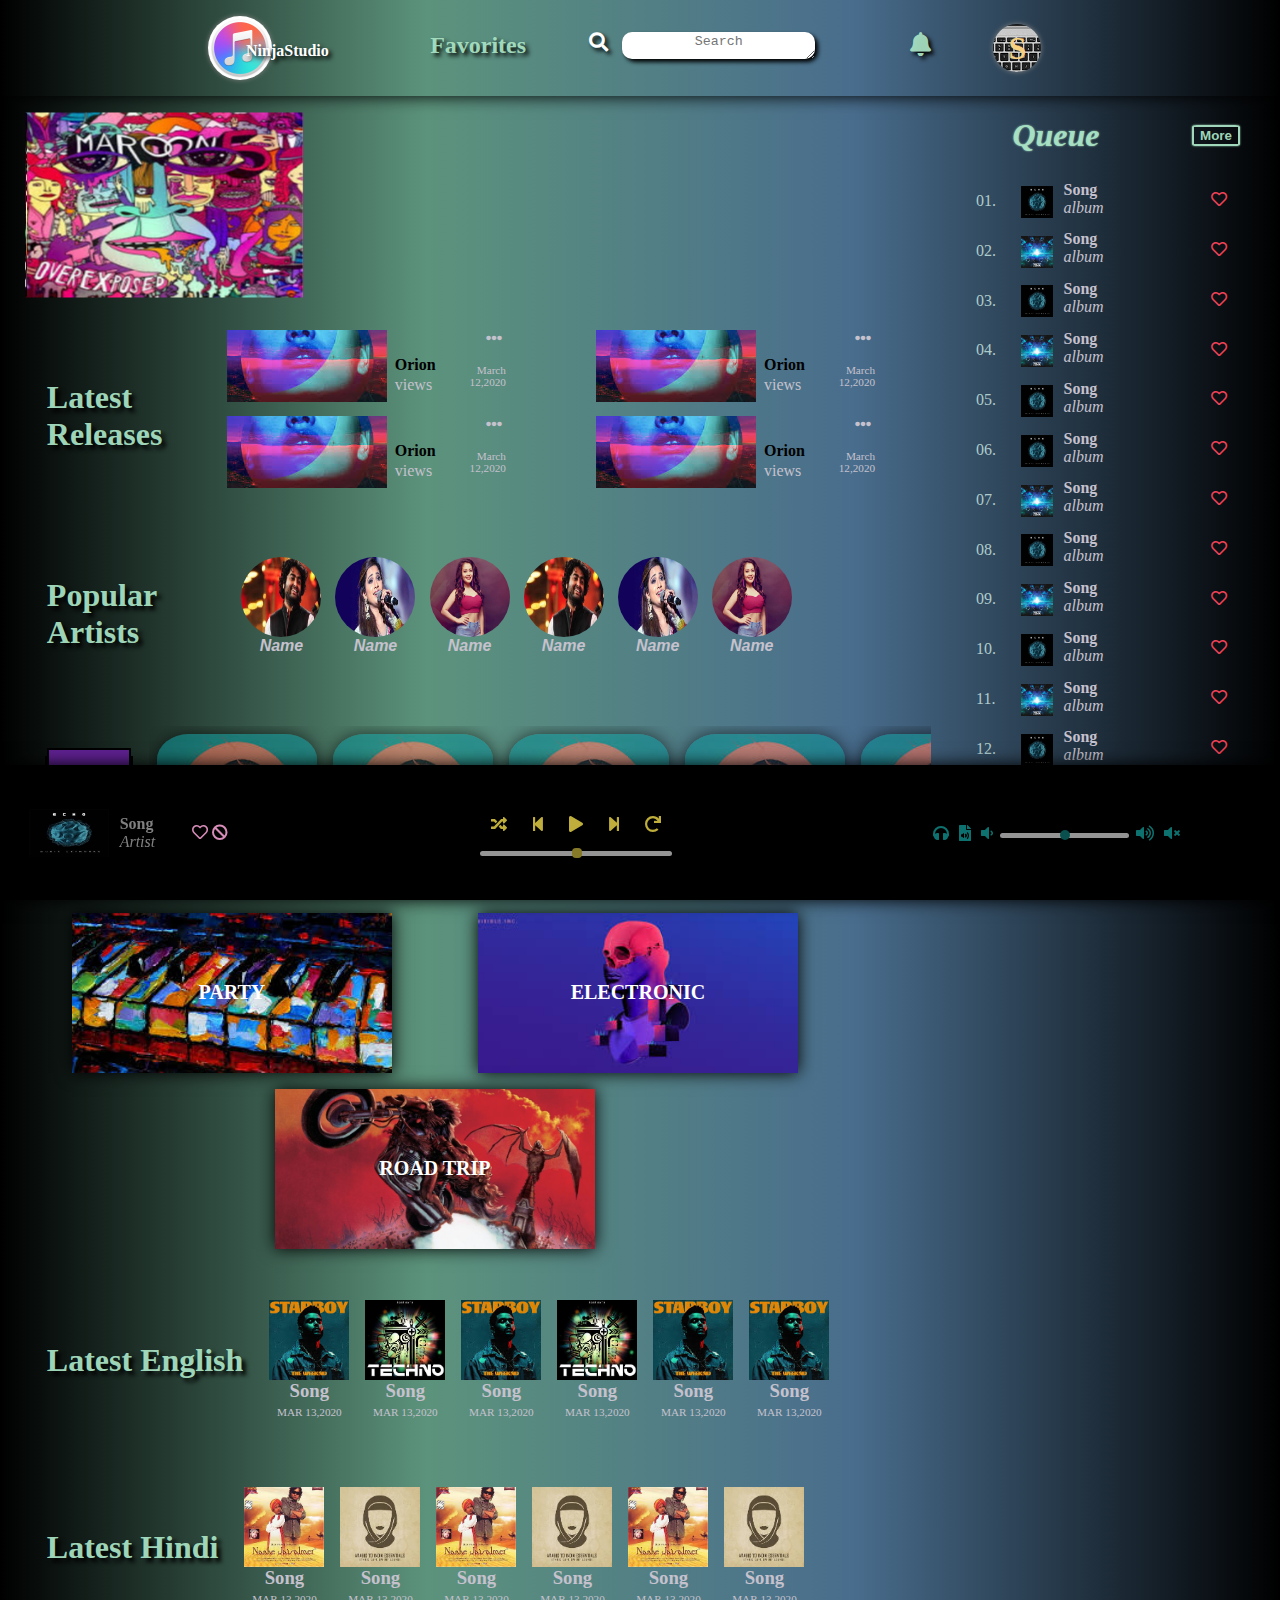
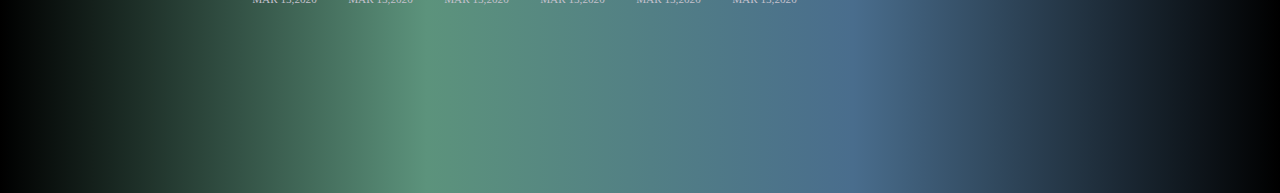
==== commit 2aa47f44: "add modifications" ====
--- a/index.html
+++ b/index.html
@@ -123,18 +123,18 @@
 							</div>
 						</div>
 						<!--for expandable menu-->
-						<div id="expand">
-							<div id="dot-icon">
-								<a href="#menu1" target="_parent"><i class="fas fa-ellipsis-h"></i></a>
+						<div class="expand">
+							<div class="dot-icon">
+								<a href="#" target="_parent"><i class="fas fa-ellipsis-h"></i></a>
+								<div class="menu">
+									<ul class="list">
+										<li><a href="#"> Download </a></li>
+										<li><a href="#"> Share </a></li>
+									</ul>
+								</div>
 							</div>
 						
-							<div id="menu1">
-								<ul class="list">
-									<li><a href="#"><i class="far fa-window-close"></i></a></li>
-									<li><a href="#"> Download </a></li>
-									<li><a href="#"> Share </a></li>
-								</ul>
-							</div>
+							
 						
 							<!--div for writing song info-->
 							<div id="content">
@@ -155,18 +155,17 @@
 							</div>
 						</div>
 						<!--for expandable menu-->
-						<div id="expand">
-							<div id="dot-icon">
-								<a href="#menu2"><i class="fas fa-ellipsis-h"></i></a>
+						<div class="expand">
+							<div class="dot-icon">
+								<a href="#"><i class="fas fa-ellipsis-h"></i></a>
+								<div class="menu">
+									<ul class="list">
+										<li><a href="#"> Download </a></li>
+										<li><a href="#"> Share </a></li>
+									</ul>
+								</div>
 							</div>
 						
-							<div id="menu2">
-								<ul class="list">
-									<li><a href="#"><i class="far fa-window-close"></i></a></li>
-									<li><a href="#"> Download </a></li>
-									<li><a href="#"> Share </a></li>
-								</ul>
-							</div>
 	
 							<!--div for writing song info-->
 							<div id="content">
@@ -186,17 +185,17 @@
 							</div>
 						</div>
 						<!--for expandable menu-->
-						<div id="expand">
-							<div id="dot-icon">
-								<a href="#menu3"><i class="fas fa-ellipsis-h"></i></a>
-							</div>
-						
-							<div id="menu3">
-								<ul class="list">
-									<li style="text-align: right;"><a href="#"><i class="far fa-window-close"></i></a></li>
-									<li><a href="#"> Download </a></li>
-									<li><a href="#"> Share </a></li>
-								</ul>
+						<div class="expand">
+							<div class="dot-icon">
+								<a href="#"><i class="fas fa-ellipsis-h"></i></a>
+								
+								<div class="menu">
+									<ul class="list">
+										
+										<li><a href="#"> Download </a></li>
+										<li><a href="#"> Share </a></li>
+									</ul>
+								</div>
 							</div>
 						
 							<!--div for writing song info-->
@@ -217,19 +216,18 @@
 							</div>
 						</div>
 						<!--for expandable menu-->
-						<div id="expand">
-							<div id="dot-icon">
-								<a href="#menu4"><i class="fas fa-ellipsis-h"></i></a>
+						<div class="expand">
+							<div class="dot-icon">
+								<a href="#"><i class="fas fa-ellipsis-h"></i></a>
+								<!-- menu to appear on hovering -->
+								<div class="menu">
+									<ul class="list">
+										<li><a href="#"> Download </a></li>
+										<li><a href="#"> Share </a></li>
+									</ul>
+								</div>
 							</div>
 						
-							<div id="menu4">
-								<ul class="list">
-									<li><a href="#"><i class="far fa-window-close"></i></a></li>
-									<li><a href="#"> Download </a></li>
-									<li><a href="#"> Share </a></li>
-								</ul>
-							</div>
-							
 							<!--div for writing song info-->
 							<div id="content">
 								<div>
@@ -254,7 +252,7 @@
 					<li>
 						<!--for image and hovering transition-->
 						<div id="artist-box">
-							<a href="artist_playlist.html"><img src="Images/singer1.jpg"></a>
+							<a href="html/artist_playlist.html"><img src="Images/singer1.jpg"></a>
 						</div>	
 						<div id="name">Name</div>
 					</li>
@@ -262,7 +260,7 @@
 					<li>
 						<!--for image and hovering transition-->
 						<div id="artist-box">
-							<a href="artist_playlist.html"><img src="Images/singer2.jpeg"></a>
+							<a href="html/artist_playlist.html"><img src="Images/singer2.jpeg"></a>
 						</div>	
 						<div id="name">Name</div>
 					</li>
@@ -270,7 +268,7 @@
 					<li>
 						<!--for image and hovering transition-->
 						<div id="artist-box">
-							<a href="artist_playlist.html"><img src="Images/singer3.jpg"></a>
+							<a href="html/artist_playlist.html"><img src="Images/singer3.jpg"></a>
 						</div>	
 						<div id="name">Name</div>
 					</li>
@@ -278,7 +276,7 @@
 					<li>
 						<!--for image and hovering transition-->
 						<div id="artist-box">
-							<a href="artist_playlist.html"><img src="Images/singer1.jpg"></a>
+							<a href="html/artist_playlist.html"><img src="Images/singer1.jpg"></a>
 						</div>	
 						<div id="name">Name</div>
 					</li>
@@ -286,7 +284,7 @@
 					<li>
 						<!--for image and hovering transition-->
 						<div id="artist-box">
-							<a href="artist_playlist.html"><img src="Images/singer2.jpeg"></a>
+							<a href="html/artist_playlist.html"><img src="Images/singer2.jpeg"></a>
 						</div>	
 						<div id="name">Name</div>
 					</li>
@@ -294,7 +292,7 @@
 					<li>
 						<!--for image and hovering transition-->
 						<div id="artist-box">
-							<a href="artist_playlist.html"><img src="Images/singer3.jpg"></a>
+							<a href="html/artist_playlist.html"><img src="Images/singer3.jpg"></a>
 						</div>	
 						<div id="name">Name</div>
 					</li>
@@ -313,22 +311,22 @@
 				</div>
 				<!--stations list-->
 				<ul id="stations">
-					<li><a href="song_chart.html">
+					<li><a href="html/song_chart.html">
 						<div> Love </div>
 					</a></li>
-					<li><a href="song_chart.html">
+					<li><a href="html/song_chart.html">
 						<div> Workout </div>
 					</a></li>
-					<li><a href="song_chart.html">
+					<li><a href="html/song_chart.html">
 						<div> Retro </div>
 					</a></li>
 					<li><a href="#">
 						<div> Chill </div>
 					</a></li>
-					<li><a href="song_chart.html">
+					<li><a href="html/song_chart.html">
 						<div> Classical </div>
 					</a></li>
-					<li><a href="song_chart.html">
+					<li><a href="html/song_chart.html">
 						<div> Devotional </div>
 					</a></li>
 
@@ -338,13 +336,13 @@
 			<!--popular channels-->
 			<section class="song-chart">
 				<ul id="channels">
-					<li><a href="song_chart.html" style="background-image: url(cover15.jpg);">
+					<li><a href="html/song_chart.html" style="background-image: url(Images/cover15.jpg);">
 						<div> PARTY </div>
 					</a></li>
-					<li><a href="song_chart.html"  style="background-image: url(cover11.jpg);">
+					<li><a href="html/song_chart.html"  style="background-image: url(Images/cover11.jpg);">
 						<div> ELECTRONIC </div>
 					</a></li>
-					<li><a href="song_chart.html"  style="background-image: url(cover14.jpg);">
+					<li><a href="html/song_chart.html"  style="background-image: url(Images/cover14.jpg);">
 						<div> ROAD TRIP </div>
 					</a></li>
 				</ul>
@@ -403,7 +401,7 @@
 			</section>
 
 			<!--Latest Hindi-->
-			<section class="song-chart">
+			<section class="song-chart" id="last-section">
 				<div class="heading">
 					<h1>Latest Hindi</h1>
 				</div>
@@ -449,11 +447,11 @@
 				</ul>
 			</section>
 
-			<section style="height:20vh; width: 100%;">
+			<!-- <section style="height:20vh; width: 100%;">
 				<div style="height:inherit; display: flex; justify-content: center; align-items: flex-end;">
 					<img src="Images/banner.jpg" style="height:70%; width: 70%; border: 4px black solid;">
 				</div>
-			</section>
+			</section> -->
 
 		</article>
 
@@ -461,7 +459,7 @@
 		-->
 		<aside>
 			<!--queue list-->
-			<section>
+			<section id="song-queue">
 				<div id="aside-header">
 					<h1>
 						Queue
@@ -873,6 +871,11 @@
 			<!--volume mute-->
 			<a href="#"><i class="fas fa-volume-mute"></i></a>
 		</div>
+
+		<!-- queue button -->
+		<a href="#song-queue" id="queue-btn">
+			<button type="button">Queue</button>
+		</a>
 	</summary>
 
 </body>
--- a/style/music_player.css
+++ b/style/music_player.css
@@ -1,5 +1,5 @@
 body {
-    background-image: repeating-linear-gradient(90deg, purple, rgba(92, 147, 124, 1), rgba(73, 109, 141, 1), rgba(109, 192, 109, 1));
+    background-image: repeating-linear-gradient(90deg, black, rgba(92, 147, 124, 1), rgba(73, 109, 141, 1), black);
     background-repeat: no-repeat;
     background-size: cover;
     background-position: center;
@@ -90,6 +90,10 @@
 	text-shadow: 3px 3px 4px black;
 }
 
+#large-nav .search .search-box a i:hover{
+	color: rgba(168, 225, 195, 0.96);
+}
+
 #large-nav .search .search-box textarea{
 	width: 80%;
 	height: 90%;
@@ -97,6 +101,8 @@
 	text-align: center;
 	padding: 2px;
 	box-shadow: 3px 3px 4px black;
+	border: 0;
+    border-radius: 10px;
 }
 
 /*styling bell icon*/
@@ -124,7 +130,7 @@
 	display: flex;
 	justify-content: center;
 	align-items: center;
-	background-image: url(id_pic.jpg);
+	background-image: url(../Images/id_pic.jpg);
 	background-position: center;
 	background-size: auto;
 	width: 3rem;
@@ -139,12 +145,12 @@
 }
 
 #large-nav a:hover{
-	color: rgba(197, 205, 216, 1);
+	color: white;
 	transition: 1s;
 }
 
 #large-nav a i:hover{
-	color: rgba(197, 205, 216, 1);
+	color: white;
 	transition: 1s;
 }
 
@@ -196,7 +202,7 @@
 
 	#small-nav .logo span{
 		text-align: center;
-		color: orange;
+		color: white;
 		font-size: 100%;
 		font-weight: bold;
 		align-items: center;
@@ -214,7 +220,7 @@
 		display: flex;
 		justify-content: center;
 		align-items: center;
-		background-image: url(id_pic.jpg);
+		background-image: url(../Images/id_pic.jpg);
 		background-position: center;
 		background-size: auto;
 		width: 3rem;
@@ -298,7 +304,7 @@
 
 	/*search icon*/
 	#small-nav #nav-menu li .search-box i{
-		color: white;
+		color: rgba(168, 225, 195, 0.96);
 		text-align: center;
 		font-size: 0.8rem;
 		margin-left: 5px;
@@ -307,7 +313,7 @@
 	#small-nav #nav-menu li a{
 		font-size: 1rem;
 		text-decoration: none;
-		color: white;
+		color: rgba(168, 225, 195, 0.96);
 		font-family: sans-serif;
 		font-weight: bold;
 		margin: 0px;
@@ -315,13 +321,13 @@
 
 	/*transition effects on hovering over list elements*/
 	#small-nav #nav-menu li a:hover{
-		color: rgba(102, 102, 102, 1);
+		color: lightgrey;
 		font-size: 1.1rem;
 		transition: 1s;
 	}
 
 	#small-nav #nav-menu li a i:hover{
-		color: rgba(102, 102, 102, 1);
+		color: lightgrey;
 		font-size: 1rem;
 		transition: 1s;
 	}
@@ -380,18 +386,16 @@
 /*styling song charts and common sections and elements*/
 main .song-chart{
 	display: flex;
-	flex-wrap: wrap;
 	margin: 2% 3%;
-	justify-content: space-around;
 	align-items: center;
 	padding: 0px;
 }
 
 main .song-chart .heading {
-    width: 90%;
-    color: rgba(247, 208, 130, 1);
+    color: rgba(168, 225, 195, 0.96);
     text-align: left;
-    text-shadow: 4px 4px 4px black;
+	text-shadow: 4px 4px 4px black;
+	margin: 2%;
 }
 
 
@@ -402,26 +406,26 @@
 	}
 
 	20%{
-		transform: translateX(0px) rotateY(90deg);
+		transform: translateX(15vw) rotateY(90deg);
 	}
 
 	40%{
-		transform: translateX(0px) rotateY(180deg);
+		transform: translateX(30vw) rotateY(180deg);
 	}
 
 	80%{
-		transform: translateX(0px) rotateY(270deg);
+		transform: translateX(60vw) rotateY(270deg);
 	}
 
 	100%{
-		transform: translateX(0px) rotateY(360deg);
+		transform: translateX(-60vw) rotateY(360deg);
 	}
 }
 
 /*styling song chart section*/
 #box{
-	height: 10rem;
-	width: 10rem;
+	height: 20vh;
+	width: 30vh;
 	position: relative;
 	/*margin: 10rem;*/
 	transform-style: preserve-3d;
@@ -440,51 +444,18 @@
 	height: 100%;
 } 
 
-.one{
-
-}
-
 .two{
-	transform: rotateY(90deg) translateX(-5rem) translateZ(5rem);
+	transform: rotateY(90deg) translateX(-15vh) translateZ(15vh);
 }
 
 .three{
-	transform: rotateY(-90deg) translateZ(5rem) translateX(5rem);
+	transform: rotateY(-90deg) translateZ(15vh) translateX(15vh);
 }
 
 .four{
-	transform: translateZ(10rem);
-}
-
-@media screen and (min-width: 975px){
-
-	#box{
-		height: 10rem;
-		width: 20rem;
-		position: relative;
-		/*margin: 10rem;*/
-		transform-style: preserve-3d;
-		perspective: 10000px;
-		animation: revolve 20s ease-in-out infinite 2s;
-	}
-
-	.one{
-
-	}
-
-	.two{
-		transform: rotateY(90deg) translateX(-10rem) translateZ(10rem);
-	}
-
-	.three{
-		transform: rotateY(-90deg) translateZ(10rem) translateX(10rem);
-	}
-
-	.four{
-		transform: translateZ(20rem);
-	}
-
-}
+	transform: translateZ(30vh);
+}
+
 
 /*to pause animation ove hovering*/
 main .song-chart #box:hover{
@@ -493,33 +464,24 @@
 
 /*styling latest release*/
 main article .song-chart #latest-release{
-	width: 100%;
 	list-style: none;
 	display: flex;
-	margin: 1rem;
 	flex-wrap: wrap;
 	justify-content: space-around;
 	padding: 0px;
 }
 
 main article .song-chart #latest-release li{
-	width: 50%;
-	display: flex;
+	display: flex;
+	flex-wrap: wrap;
 	margin-bottom: 2%;
-}
-
-@media screen and (max-width: 724px){
-	main article .song-chart #latest-release li{
-		width: 90%;
-		display: flex;
-	}
 }
 
 /*styling image div*/
 main article .song-chart #latest-release li .latest-image{
-	width: 50%;
-	height: 7rem;
-	background-image: url(cover2.jpg);
+	width: 20vw;
+	max-width: 10rem;
+	background-image: url(../Images/cover2.jpg);
 	background-position: center;
 	background-size: cover;
 }
@@ -539,77 +501,47 @@
 	display: flex;
 }
 
-main article .song-chart #latest-release #expand{
-	width: 40%;
-	height: 90%;
-	margin: 3%
-	/*justify-content: flex-end;*/
-}
 /*styling icon and menu*/
-main article .song-chart #latest-release #expand #dot-icon{
-	width: 90%;
-	height: 20%;
+main article .song-chart #latest-release .expand .dot-icon{
 	margin-left: 70%;
 }
 
-main article .song-chart #latest-release #expand #dot-icon i{
-	color: rgba(221, 219, 136, 1);
-}
-
-main article .song-chart #latest-release #expand #menu1,#menu2,#menu3,#menu4{
-	width: 0px;
-	height: 0px;
-	position: absolute;
-	top: 60%;
-    left: 35%;
-	overflow: hidden;
-	background-image: repeating-linear-gradient(90deg,rgba(92, 147, 124, 1), rgba(73, 109, 141, 1));
-	box-shadow: 0px 0px 1rem black;
-}
-
-main article .song-chart #latest-release #expand :target#menu1 {
-    width: 5rem;
-    height: 4.5rem;
-    top: 60%;
-    left: 35%; 
-    transition: width 0.5s ease-in;
-}
-
-
-main article .song-chart #latest-release #expand #menu2:target {
-    width: 5rem;
-    height: 4.5rem;
-    top: 60%;
-    left: 70%;
-    transition: width 0.5s ease-in;
-}
-
-main article .song-chart #latest-release #expand #menu3:target {
-    width: 5rem;
-    height: 4.5rem;
-    top: 80%;
-    left: 35%;
-    transition: width 0.5s ease-in;
-}
-
-main article .song-chart #latest-release #expand #menu4:target {
-    width: 5rem;
-    height: 4.5rem;
-    top: 80%;
-    left: 70%;
-    transition: width 0.5s ease-in;
-}
+main article .song-chart #latest-release .expand .dot-icon i{
+	color: rgba(197, 193, 205, 1);
+}
+
+main article .song-chart #latest-release .expand .dot-icon i:hover{
+	color: black;
+}
+
 
 /*styling content*/
+.menu{
+	display: none;
+	max-height: 0;
+	width: 100%;
+}
+
 .list{
-	width: 90%;
+	display: block;
 	list-style: none;
+	width: 5rem;
+	padding: 0px;
+	background-color: darkgrey;
+	box-shadow: 0px 0px 10px black;
+}
+
+/* making options available on hovering the dot icon */
+main article .song-chart #latest-release .expand .dot-icon:hover .menu{
 	display: block;
-	padding: 0px;
+	max-height: 100%;
+	transition: all 1s ease-in-out 0.2s;
 }
 
 .list li{
-	margin:0.3rem;
+	text-align: end;
+	padding: 5px;
+	border-bottom: 2px black solid;
 }
 
 .list li a {
@@ -618,6 +550,9 @@
     font-weight: bold;
 }
 
+.list li a:hover{
+	color: whitesmoke;
+}
 
 main article .song-chart #latest-release #content{
 	height: 70%;
@@ -646,32 +581,34 @@
 
 main article .song-chart #latest-release #content #date {
     font-size: 0.7rem;
-    color: rgba(15, 61, 61, 1);
+    color: rgba(197, 193, 205, 1);
     text-align: right;
     margin-top: 1rem;
 }
 
 /*
-styling artist section*/
+styling artist section of the music player*/
 main article #artists{
 	list-style: none;
-	display: flex;
-	flex-wrap: wrap;
-	justify-content: space-around;
+	width: 100%;
+	display: flex;
 	padding: 0px;
-	width: 90%;
-	margin:0px;
+	overflow-x: scroll;
+}
+/* hiding scroll bars */
+main article #artists::-webkit-scrollbar{
+	display: none;
 }
 
 /*styling list-elements*/
 main article #artists li{
-	width: 8rem;
+	margin-left: 2%;
 }
 
 main article .song-chart #artists li #artist-box{
-	height: 8rem;
-	width: 8rem;
 	border-radius: 50%;
+	width: 5rem;
+	height: 5rem;
 }
 
 main article .song-chart #artists li #artist-box img{
@@ -687,7 +624,7 @@
 /*styling names*/
 main article .song-chart #artists li #name {
     text-align: center;
-    color: rgba(0, 0, 0, 1);
+    color: rgba(197, 193, 205, 1);
     font-size: 1rem;
     font-family: sans-serif;
     font-style: italic;
@@ -695,23 +632,6 @@
     font-weight: bold;
 }
 
-
-@media screen and (max-width: 724px){
-
-	main article #artists li{
-		width: 6rem;
-	}
-
-	main article .song-chart #artists li #artist-box{
-		height: 6rem;
-		width: 6rem;
-		border-radius: 50%;
-	}
-
-	main article .song-chart #artists li #name{
-		width: 6rem;
-	}
-}
 
 /*styling stations section*/
 /*styling logo for stations*/
@@ -749,15 +669,17 @@
 main article .song-chart #stations{
 	list-style: none;
 	display: flex;
-	flex-wrap: wrap;
-	justify-content: space-around;
-	width: 75%;
-	height: 30%;
+	overflow-x: scroll;
+	padding: 0px;
 } 
 
+main article .song-chart #stations::-webkit-scrollbar{
+	display: none;
+}
+
 main article .song-chart #stations li {
-    width: 10rem;
-    height: 8rem;
+    /* width: 10rem;
+    height: 8rem; */
     display: flex;
     justify-content: center;
     align-items: center;
@@ -766,7 +688,7 @@
 }
 
 main article .song-chart #stations li a{
-	background-image: url(cover4.jpg);
+	background-image: url(../Images/cover4.jpg);
 	height: 8rem;
 	width: 10rem;
 	opacity: 0.6;
@@ -834,7 +756,7 @@
 main article .song-chart #channels li a{
 	height: inherit;
 	width: inherit;
-	background-image: url(cover11.jpg);
+	background-image: url(../Images/cover11.jpg);
 	background-size: cover;
 	background-position: center;
 	text-decoration: none;
@@ -865,25 +787,22 @@
 main article .song-chart .latest-english{
 	list-style: none;
 	display: flex;
-	flex-wrap: wrap;
-	justify-content: space-around;
 	padding: 0px;
-	width: 90%;
-	margin:0px;
+	overflow-x: scroll;
 } 
 
-main article .song-chart #latest-english li{
-    display: flex;
-    justify-content: center;
-    align-items: center;
-    text-align: center;
-    margin: 0.5rem;
+main article .song-chart .latest-english::-webkit-scrollbar{
+	display: none;
+}
+
+main article .song-chart .latest-english li{
+	margin: 0.5rem;
+	text-align: center;
 }
 
 main article .song-chart .latest-english li #image{
 	height: 5rem;
 	width: 5rem;
-	margin-left: 20%;
 }
 
 main article .song-chart .latest-english li #image img{
@@ -891,32 +810,46 @@
 	height: 100%;
 }
 
-main article .song-chart .latest-english li #content {
+/* main article .song-chart .latest-english li #content {
     display: flex;
     text-align: center;
     justify-content: center;
     padding: 5px;
-}
+} */
 
 
 main article .song-chart .latest-english li #content h3{
-	width: 50%;
-	margin: 1%;
+	color: rgba(197, 193, 205, 1);
+	margin: 0;
 }
 
 main article .song-chart .latest-english li #content span{
-	width: 50%;
-	text-align: right;
 	font-size: 0.7rem;
+	color: rgba(197, 193, 205, 1);
 }
 
 main article .song-chart .latest-english li #image:hover{
 	box-shadow: 0px 0px 20px black;
-}
-
+	transform: scale(1.2);
+}
+
+/* adding margin to the last section */
+#last-section{
+	margin-bottom: 18vh;
+}
+										/* aside section */
 /*
 	Styling Aside Section of main*/
 /*styling queue header*/
+#song-queue{
+	overflow-y: scroll;
+	max-height: 80vh;
+}
+
+#song-queue::-webkit-scrollbar{
+	display: none;
+}
+
 main aside #aside-header{
 	width: 100%;
 	display: inline-grid;
@@ -926,10 +859,10 @@
 }
 
 main aside #aside-header h1{
-	color: rgba(83, 51, 148, 1);
+	color: rgba(168, 225, 195, 0.96);
 	font-style: italic;
 	font-size: 2rem;
-	text-shadow: 2px 2px 4px rgba(83, 51, 148, 1);
+	text-shadow: 0px 0px 2px rgba(168, 225, 195, 0.96);
 }
 /*
 @media screen and (max-width:600px){
@@ -946,12 +879,12 @@
 */
 main aside #aside-header #more button{
 	background-color: transparent;
-	color: rgba(83, 51, 148, 1);
+	color: rgba(168, 225, 195, 0.96);
 	border-radius: 10%;
-	border: 2px rgba(83, 51, 148, 1) solid;
+	border: 2px rgba(168, 225, 195, 0.96) solid;
 	font-weight: 900;
 	/*text-shadow: 2px 2px 4px rgba(83, 51, 148, 1);*/
-	box-shadow: 2px 2px 4px rgba(83, 51, 148, 1);
+	box-shadow: 0px 0px 2px rgba(168, 225, 195, 0.96);
 }
 
 main aside #aside-header #more #more-menu {
@@ -988,7 +921,7 @@
 }	
 
 main aside #aside-header #more #more-menu ul li a:hover{
-	color: rgba(83, 51, 148, 1);
+	color: silver;
 	transition: all 1s ease-in-out;
 }
 
@@ -1004,7 +937,7 @@
 	margin: 1rem;
 	list-style-type: decimal-leading-zero;
 	list-style-position: inside;
-	color: rgba(83, 51, 148, 1);
+	color: rgba(174, 203, 203, 1);
 }
 
 main aside #list li #item{
@@ -1033,7 +966,7 @@
 
 main aside #list li #song-info #song{
 	font-weight: bold;
-	color: black;
+	color: rgba(197, 193, 205, 1);
 }
 
 main aside #list li #song-info #album{
@@ -1072,6 +1005,16 @@
 		grid-template-rows: 10vh 10vh;
     	grid-template-columns: 50% 50%;
 	}
+
+	/* removing bottom-margin from last section */
+	#last-section{
+		margin-bottom: auto;
+	}
+
+	/* adding bottom margin to the queue */
+	#song-queue{
+		margin-bottom: 25vh;
+	}
 }
 
 /*styling song-description section*/
@@ -1177,7 +1120,7 @@
 
 summary #slider .slide1{
   -webkit-appearance: none;
-  width: 15rem;
+  width: 12rem;
   height: 5px;
   border-radius: 5px;  
   background: #d3d3d3;
@@ -1205,12 +1148,6 @@
 	align-items: center;
 }
 
-@media screen and (max-width: 650px){
-	summary #volume{
-		grid-row-start: 2;
-		grid-row-end: 3;
-	}
-}
 
 summary #volume i{
 	color: rgba(13, 114, 111, 1);
@@ -1225,7 +1162,7 @@
 /*styling sliding button of volume controller*/
 summary #volume #slider .slide2{
   -webkit-appearance: none;
-  width: 7rem;
+  /* width: 7rem; */
   height: 5px;
   border-radius: 5px;  
   background: #d3d3d3;
@@ -1235,11 +1172,37 @@
   transition: opacity .2s;
 }
 
+/* queue button not visible for large screen */
+summary #queue-btn{
+	display: none;
+	text-decoration: none;
+}
+
+/* styling queue button */
+summary #queue-btn button{
+	border-radius: 20px;
+	background-color: transparent;
+	border: 0;
+	border: 2px lightgreen solid;
+	color: lightgreen;
+}
+summary #queue-btn button:hover{
+	background-color: darkgreen;
+}
+
 /*for small screen*/
 @media screen and (max-width: 650px){
-	summary #volume #slider .slide2{
-	  width: 5rem;
-	}
+
+	summary #volume{
+		display: none;
+	}
+
+	summary #queue-btn{
+		display: flex;
+		align-self: center;
+		justify-self: center;
+	}
+
 }
 
 summary #volume #slider .slide2::-webkit-slider-thumb {
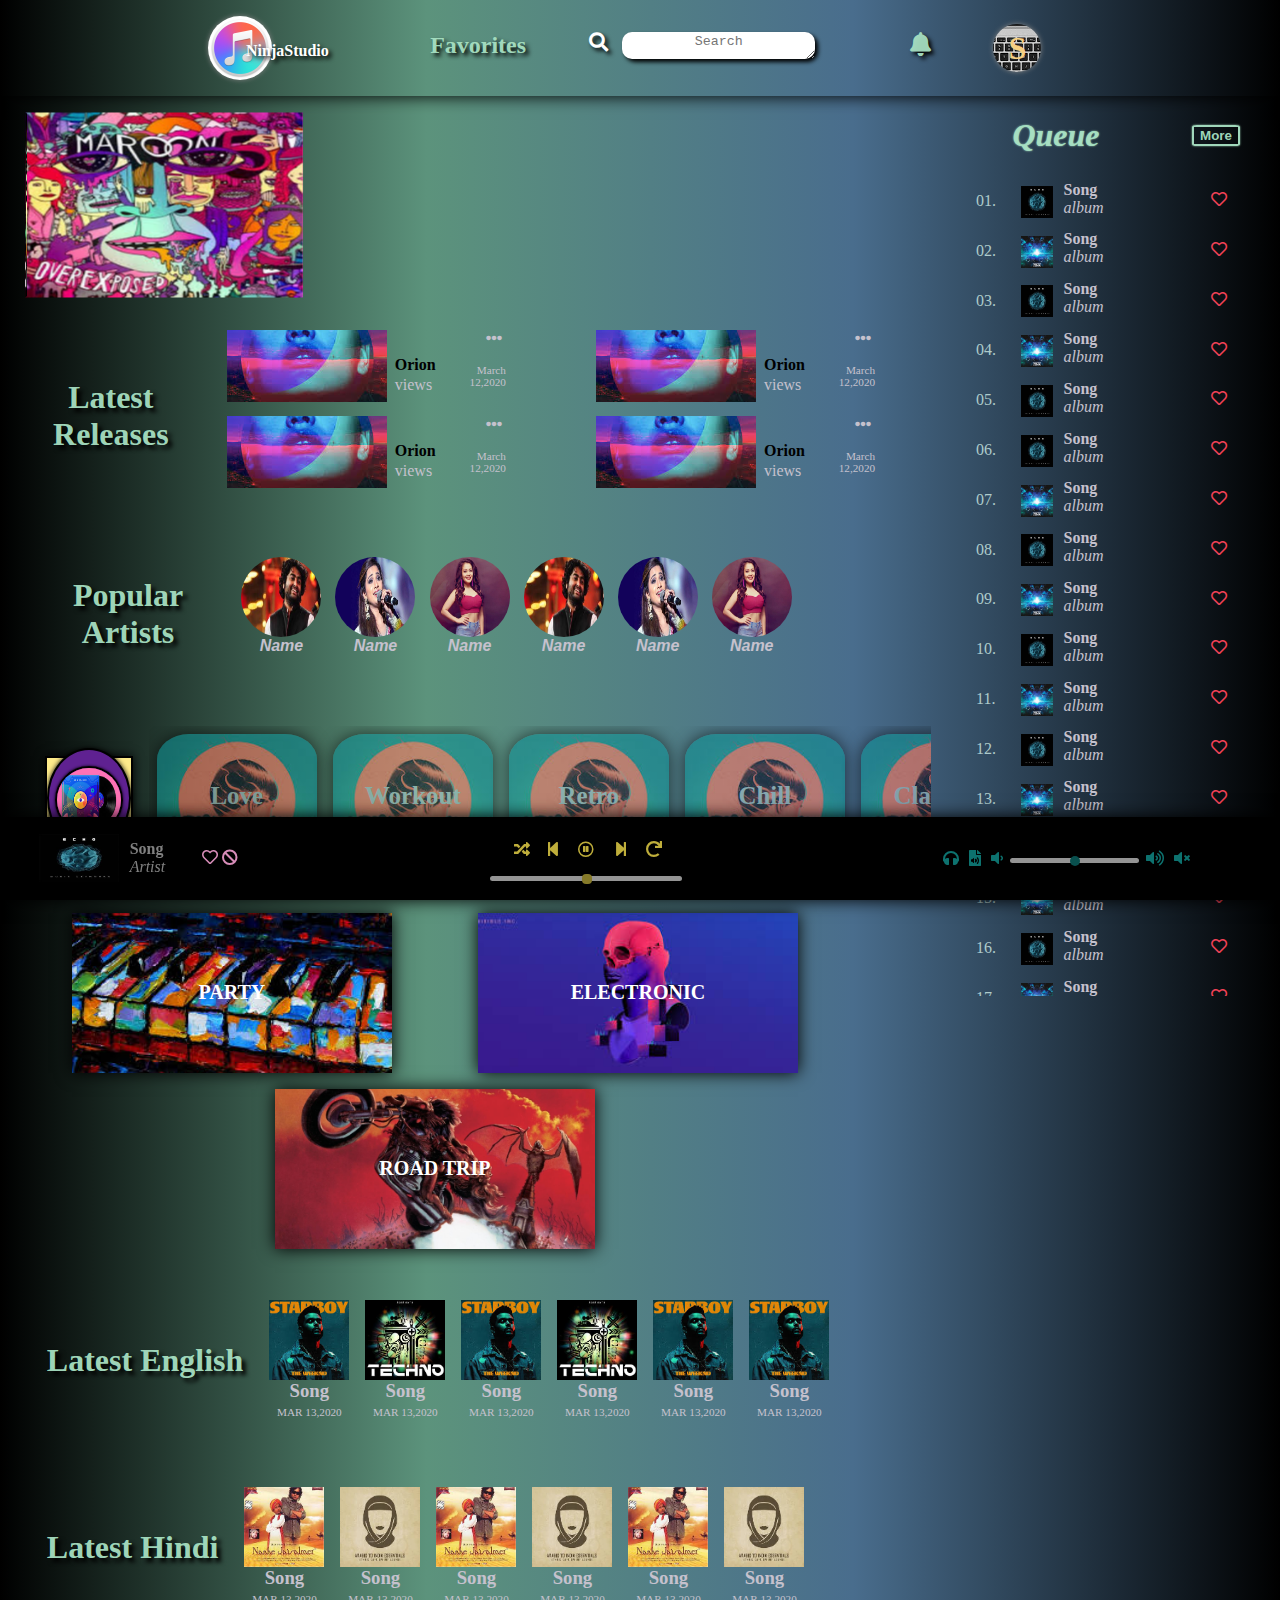
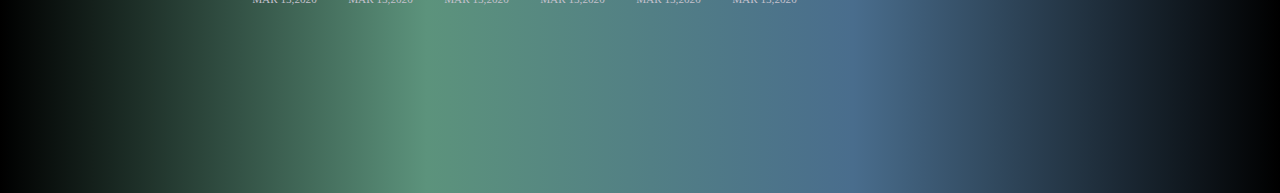
==== commit 1b6c93dd: "update changes on song-chart page" ====
--- a/index.html
+++ b/index.html
@@ -840,10 +840,15 @@
 				<span><a href="#"><i class="fas fa-random"></i></a></span>
 				<!--for backward-->
 				<span><a href="#"><i class="fas fa-step-backward"></i></a></span>
-				<!--anchor tag song paused-->
-				<span><a href="#play" id="pause"><i class="far fa-pause-circle"></i></a></span>
-				<!--playing the song after targetting from pause-->
-				<span><a href="#pause" id="play"><i class="fas fa-play"></i></a></span>
+				<!--playing and pausing the song-->
+				<div id="pp">
+					<input type="checkbox" id="check-btn">
+					<span id="play-pause">
+						<a href="#" for="check-btn"><i id="pause" class="far fa-pause-circle"></i></a>
+						<a href="#" for="check-btn"><i id="play" class="fas fa-play"></i></a>
+					</span>
+				</div>
+				
 				<!--for fast forwarding-->
 				<span><a href="#"><i class="fas fa-step-forward"></i></a></span>
 				<!--for repeating song-->
--- a/style/music_player.css
+++ b/style/music_player.css
@@ -338,7 +338,7 @@
 /*styling main section*/
 
 /*article and aside section division for small screen*/
-@media screen and (max-width: 600px){
+@media screen and (max-width: 650px){
 
 	main{
 		display: block;
@@ -354,7 +354,7 @@
 }
 
 /*article and aside section division for medium screen*/
-@media screen and (min-width: 600px){
+@media screen and (min-width: 650px){
 
 	main{
 		display: flex;
@@ -393,7 +393,7 @@
 
 main .song-chart .heading {
     color: rgba(168, 225, 195, 0.96);
-    text-align: left;
+    text-align: center;
 	text-shadow: 4px 4px 4px black;
 	margin: 2%;
 }
@@ -644,6 +644,7 @@
 	justify-content: center;
 	align-items: center;
 	margin: 1rem;
+	box-shadow: 0px 0px 10px black;
 }
 
 main article .song-chart #layer2{
@@ -651,6 +652,8 @@
 	height: 6rem;
 	background-color: rgba(95, 33, 145, 1);
 	border: 2px black solid;
+	border-radius: 50%;
+	box-shadow: 0px 0px 5px black;
 }
 
 main article .song-chart #layer3{
@@ -659,11 +662,14 @@
 	margin: auto;
 	margin-top: 20%;
 	border: 2px black solid;
+	border-radius: 50%;
+	box-shadow: 0px 0px 3px black;
 }
 
 main article .song-chart #layer3 img{
 	width: 100%;
 	height: 100%;
+	border-radius: 50%;
 }
 
 main article .song-chart #stations{
@@ -843,7 +849,7 @@
 /*styling queue header*/
 #song-queue{
 	overflow-y: scroll;
-	max-height: 80vh;
+	max-height: 100vh;
 }
 
 #song-queue::-webkit-scrollbar{
@@ -984,12 +990,20 @@
 	color: rgba(240, 66, 87, 1);
 }
 
+@media screen and (max-width: 650px){
+	/* adding bottom margin to the queue and heigth of thr queue*/
+	#song-queue{
+		margin-bottom: 25vh;
+		max-height: 50vh;
+	}
+}
+
 /*
 Styling summary section 
 Summary section is fixed wrt to the page*/
 summary {
     width: 100%;
-    height: 15vh;
+    padding: 10px;
     display: inline-grid;
     grid-template-columns: 20% 50% 25%;
     position: fixed;
@@ -1001,7 +1015,6 @@
 @media screen and (max-width: 650px){
 	summary{
 		display: inline-grid;
-		height: 20vh;
 		grid-template-rows: 10vh 10vh;
     	grid-template-columns: 50% 50%;
 	}
@@ -1011,10 +1024,6 @@
 		margin-bottom: auto;
 	}
 
-	/* adding bottom margin to the queue */
-	#song-queue{
-		margin-bottom: 25vh;
-	}
 }
 
 /*styling song-description section*/
@@ -1088,6 +1097,10 @@
 	}
 }
 
+summary #controller #push{
+	display: flex;
+}
+
 summary #controller #push span{
 	width: 2rem;
 	height: 2rem;
@@ -1097,23 +1110,39 @@
 summary #controller #push span i{
 	color: rgba(191, 174, 59, 1);
 	margin: 10px;
-	font-size: 1rem;
 }
 
 summary #controller #push span i:hover{
 	color: gray;
 }
 
+summary #controller #push a{
+	text-decoration: none;
+}
+
 /*adding play pause effect*/
-summary #controller #push #pause{
+/* making checkbox invisible and over the play-pause button */
+#pp input[type="checkbox"] {
+	position: absolute;
+	width: 2rem;
+	height: 2rem;
+	opacity: 0;
+  } 
+
+input[type="checkbox"] ~ #play-pause #pause{
+	display: flex;
+}
+
+input[type="checkbox"] ~ #play-pause #play{
 	display: none;
-	width: 0px;
-	height: 0px;
-	overflow: hidden;
-}
-
-summary #controller #push #play:target #pause{
-	display: block;
+}
+
+input[type="checkbox"]:checked ~ #play-pause #play{
+	display: flex;
+}
+
+input[type="checkbox"]:checked ~ #play-pause #pause{
+	display: none;
 }
 
 /*sliding sliding button of the controller*/
